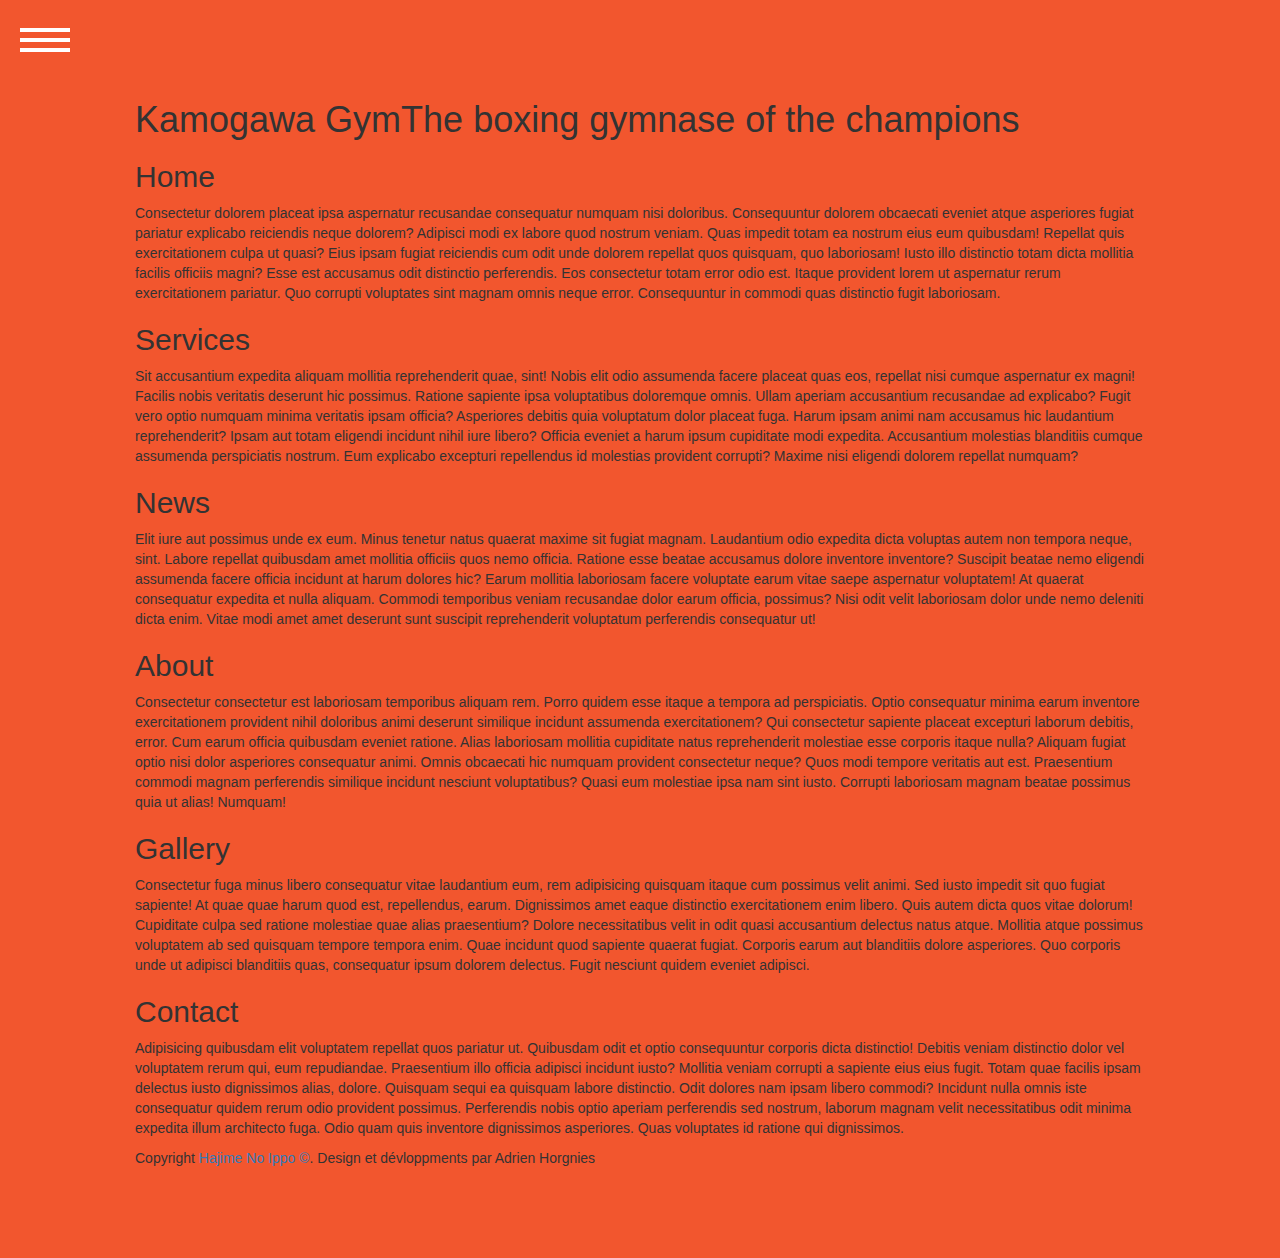
==== main.html @ 7509b8de "Added content to footer" ====
<!DOCTYPE html>
<html lang="en">
<head>
	<meta charset="utf-8">
	<meta http-equiv="X-UA-Compatible" content="IE=edge"> 
	<meta name="viewport" content="width=device-width, initial-scale=1.0"> 

	<meta name="description" content="The famous gymnase offers its services" />
	<meta name="keywords" content="boxing, kamogawa, kurakuen, ippo, makunouchi, takamura, genji, genji kamogawa, miyata" />
	<meta name="author" content="Adrien Horgnies" />

	<title>Kamogawa - boxing for the winners</title>

	<!-- ||| -->
	<!-- CSS -->
	<!-- ||| -->
	<!-- external -->
	<link rel="stylesheet" href="css/bootstrap.min.css">
	<!-- personal -->
	<link rel="stylesheet" href="css/main.css">
</head>
<body>
	<!-- |||| -->
	<!-- HTML -->
	<!-- |||| -->
	<main class="container">
	<header id="HEADER">
		<h1>Kamogawa Gym<span>The boxing gymnase of the champions</span></h1>

	</header>
<!-- 	nav.bt-menu#bt-menu>a.bt-menu-trigger[#]>span{Menu}^ul>li*6>a[#]{SECTION}^^ul>li*4>a.ICON[#]{SOCIALMEDIA} -->
	<nav id="bt-menu" class="bt-menu">
		<a class="bt-menu-trigger" href="#"><span>Menu</span></a>
		<ul>
			<li><a href="#HOME">Home</a></li>
			<li><a href="#SERVICES">Services</a></li>
			<li><a href="#NEWS">News</a></li>
			<li><a href="#ABOUT">About</a></li>
			<li><a href="#GALLERY">Gallery</a></li>
			<li><a href="#CONTACT">Contact</a></li>
		</ul>
		<ul>
			<li><a href="https://plus.google.com/communities/108153078724792305017/stream/681f3587-e0c1-49e4-8a30-ec914dbea5d3" class="bt-icon icon-gplus">Google+</a></li>
			<li><a href="https://www.facebook.com/hajime.noippo.395?fref=ts" class="bt-icon icon-facebook">Facebook</a></li>
			<li><a href="https://twitter.com/ippothechampion" class="bt-icon icon-twitter">Twitter</a></li>
 			<li><a class="bt-icon icon-mail" href="mailto:?subject=Look at this website&body=Hi,%0D%0A%0D%0A%09I found this awesome website and I thought you might like it too : www.kamogawa.com">Mail</a></li>
		</ul>
	</nav>

	<section id="HOME">
		<h2>Home</h2>
		<p>
			Consectetur dolorem placeat ipsa aspernatur recusandae consequatur numquam nisi doloribus. Consequuntur dolorem obcaecati eveniet atque asperiores fugiat pariatur explicabo reiciendis neque dolorem? Adipisci modi ex labore quod nostrum veniam. Quas impedit totam ea nostrum eius eum quibusdam! Repellat quis exercitationem culpa ut quasi? Eius ipsam fugiat reiciendis cum odit unde dolorem repellat quos quisquam, quo laboriosam! Iusto illo distinctio totam dicta mollitia facilis officiis magni? Esse est accusamus odit distinctio perferendis. Eos consectetur totam error odio est. Itaque provident lorem ut aspernatur rerum exercitationem pariatur. Quo corrupti voluptates sint magnam omnis neque error. Consequuntur in commodi quas distinctio fugit laboriosam.
		</p>
	</section>
	<!-- HOME - END -->

	<section id="SERVICES">
		<h2>Services</h2>
		<p>
			Sit accusantium expedita aliquam mollitia reprehenderit quae, sint! Nobis elit odio assumenda facere placeat quas eos, repellat nisi cumque aspernatur ex magni! Facilis nobis veritatis deserunt hic possimus. Ratione sapiente ipsa voluptatibus doloremque omnis. Ullam aperiam accusantium recusandae ad explicabo? Fugit vero optio numquam minima veritatis ipsam officia? Asperiores debitis quia voluptatum dolor placeat fuga. Harum ipsam animi nam accusamus hic laudantium reprehenderit? Ipsam aut totam eligendi incidunt nihil iure libero? Officia eveniet a harum ipsum cupiditate modi expedita. Accusantium molestias blanditiis cumque assumenda perspiciatis nostrum. Eum explicabo excepturi repellendus id molestias provident corrupti? Maxime nisi eligendi dolorem repellat numquam?
		</p>
	</section>
	<!-- SERVICES - END -->

	<section id="NEWS">
		<h2>News</h2>
		<p>
			Elit iure aut possimus unde ex eum. Minus tenetur natus quaerat maxime sit fugiat magnam. Laudantium odio expedita dicta voluptas autem non tempora neque, sint. Labore repellat quibusdam amet mollitia officiis quos nemo officia. Ratione esse beatae accusamus dolore inventore inventore? Suscipit beatae nemo eligendi assumenda facere officia incidunt at harum dolores hic? Earum mollitia laboriosam facere voluptate earum vitae saepe aspernatur voluptatem! At quaerat consequatur expedita et nulla aliquam. Commodi temporibus veniam recusandae dolor earum officia, possimus? Nisi odit velit laboriosam dolor unde nemo deleniti dicta enim. Vitae modi amet amet deserunt sunt suscipit reprehenderit voluptatum perferendis consequatur ut!
		</p>
	</section>
	<!-- NEWS - END -->

	<section id="ABOUT">
		<h2>About</h2>
		<p>
			Consectetur consectetur est laboriosam temporibus aliquam rem. Porro quidem esse itaque a tempora ad perspiciatis. Optio consequatur minima earum inventore exercitationem provident nihil doloribus animi deserunt similique incidunt assumenda exercitationem? Qui consectetur sapiente placeat excepturi laborum debitis, error. Cum earum officia quibusdam eveniet ratione. Alias laboriosam mollitia cupiditate natus reprehenderit molestiae esse corporis itaque nulla? Aliquam fugiat optio nisi dolor asperiores consequatur animi. Omnis obcaecati hic numquam provident consectetur neque? Quos modi tempore veritatis aut est. Praesentium commodi magnam perferendis similique incidunt nesciunt voluptatibus? Quasi eum molestiae ipsa nam sint iusto. Corrupti laboriosam magnam beatae possimus quia ut alias! Numquam!
		</p>
	</section>
	<!-- ABOUT - END -->

	<section id="GALLERY">
		<h2>Gallery</h2>
		<p>
			Consectetur fuga minus libero consequatur vitae laudantium eum, rem adipisicing quisquam itaque cum possimus velit animi. Sed iusto impedit sit quo fugiat sapiente! At quae quae harum quod est, repellendus, earum. Dignissimos amet eaque distinctio exercitationem enim libero. Quis autem dicta quos vitae dolorum! Cupiditate culpa sed ratione molestiae quae alias praesentium? Dolore necessitatibus velit in odit quasi accusantium delectus natus atque. Mollitia atque possimus voluptatem ab sed quisquam tempore tempora enim. Quae incidunt quod sapiente quaerat fugiat. Corporis earum aut blanditiis dolore asperiores. Quo corporis unde ut adipisci blanditiis quas, consequatur ipsum dolorem delectus. Fugit nesciunt quidem eveniet adipisci.
		</p>
	</section>
	<!-- GALLERY - END -->

	<section id="CONTACT">
		<h2>Contact</h2>
		<p>
			Adipisicing quibusdam elit voluptatem repellat quos pariatur ut. Quibusdam odit et optio consequuntur corporis dicta distinctio! Debitis veniam distinctio dolor vel voluptatem rerum qui, eum repudiandae. Praesentium illo officia adipisci incidunt iusto? Mollitia veniam corrupti a sapiente eius eius fugit. Totam quae facilis ipsam delectus iusto dignissimos alias, dolore. Quisquam sequi ea quisquam labore distinctio. Odit dolores nam ipsam libero commodi? Incidunt nulla omnis iste consequatur quidem rerum odio provident possimus. Perferendis nobis optio aperiam perferendis sed nostrum, laborum magnam velit necessitatibus odit minima expedita illum architecto fuga. Odio quam quis inventore dignissimos asperiores. Quas voluptates id ratione qui dignissimos.
		</p>
	</section>
	<!-- CONTACT - END -->

	<footer id="FOOTER">
		<p>Copyright <a href="https://en.wikipedia.org/wiki/Hajime_no_Ippo">Hajime No Ippo &copy;</a>. Design et dévloppments par Adrien Horgnies</p>
	</footer>
	</main>
	
	<!-- || -->
	<!-- JS -->
	<!-- || -->
	<!-- external -->
	<script src="js/classie.js"></script>
	<!-- personal -->
	<script src="js/menu.js"></script>
</body>
</html>
---- css/main.css ----
/*
 * styling of the one page
 *
 */
@import url(http://fonts.googleapis.com/css?family=Lato:300,400,700);
@import url(http://fonts.googleapis.com/css?family=Lato:300,400,700);
/* line 3, ../scss/_general.scss */
*,
*:after,
*::before {
  -webkit-box-sizing: border-box;
  -moz-box-sizing: border-box;
  box-sizing: border-box;
}

/* line 11, ../scss/_general.scss */
body {
  background: #F2562E;
  color: #333;
}

/* line 15, ../scss/_general.scss */
.container {
  padding: 80px;
}

/* line 19, ../scss/_general.scss */
a,
a:focus {
  outline: none;
}

/**
  * This menu is hugely inspired from Mary Lou work, especially model 2 and 5
  * Source : http://tympanus.net/codrops/2013/09/30/animated-border-menus/
  */
/**
  * The trick is that we use the border of the nav element as the menu while its content serve as a curtain over the full page
  */
/* line 14, ../scss/_menu.scss */
.bt-menu {
  position: fixed;
  top: 0;
  left: 0;
  width: 100%;
  height: 0;
  border-width: 0px;
  border-style: solid;
  border-color: #333;
  background-color: transparent;
  -webkit-backface-visibility: hidden;
  backface-visibility: hidden;
  -webkit-transition: border-width 0.3s, background-color 0.3s, height 0s 0.3s;
  transition: border-width 0.3s, background-color 0.3s, height 0s 0.3s;
}

/* line 31, ../scss/_menu.scss */
.bt-menu.bt-menu-open {
  height: 100%;
  border-width: 25px 25px 50px 150px;
  background-color: rgba(0, 0, 0, 0.3);
  -webkit-transition: border-width 0.3s, background-color 0.3s;
  transition: border-width 0.3s, background-color 0.3s;
}

/**
  * Curtain
  */
/* The following is applied by menusection.js on a div it created itself
It sole purpose is to isolate nav content
The listener closes the menu */
/* line 45, ../scss/_menu.scss */
.bt-overlay {
  position: absolute;
  width: 100%;
  cursor: pointer;
}

/* line 51, ../scss/_menu.scss */
.bt-menu-open .bt-overlay {
  height: 100%;
}

/**
  * Hamburger
  */
/* line 59, ../scss/_menu.scss */
.bt-menu-trigger {
  position: fixed;
  top: 15px;
  left: 20px;
  display: block;
  width: 50px;
  height: 50px;
  cursor: pointer;
}

/* line 69, ../scss/_menu.scss */
.bt-menu-trigger span {
  position: absolute;
  width: 100%;
  height: 4px;
  top: 50%;
  left: 0;
  margin-top: -2px;
  display: block;
  background-color: #fff;
  font-size: 0px;
  -webkit-touch-callout: none;
  -webkit-user-select: none;
  -khtml-user-select: none;
  -moz-user-select: none;
  -ms-user-select: none;
  user-select: none;
  -webkit-transition: background-color 0.3s;
  transition: background-color 0.3s;
}

/* line 90, ../scss/_menu.scss */
.bt-menu-trigger span:before,
.bt-menu-trigger span:after {
  position: absolute;
  left: 0;
  width: 100%;
  height: 100%;
  background: #fff;
  content: '';
  -webkit-transition: -webkit-transform 0.3s;
  transition: transform 0.3s;
}

/* line 102, ../scss/_menu.scss */
.bt-menu-trigger span:before {
  -webkit-transform: translateY(-250%);
  transform: translateY(-250%);
}

/* line 106, ../scss/_menu.scss */
.bt-menu-trigger span:after {
  -webkit-transform: translateY(250%);
  transform: translateY(250%);
}

/**
  * Cross
  */
/* line 115, ../scss/_menu.scss */
.bt-menu-open .bt-menu-trigger span {
  background-color: transparent;
}

/* line 119, ../scss/_menu.scss */
.bt-menu-open .bt-menu-trigger span:before {
  -webkit-transform: translateY(0) rotate(45deg);
  transform: translateY(0) rotate(45deg);
}

/* line 123, ../scss/_menu.scss */
.bt-menu-open .bt-menu-trigger span:after {
  -webkit-transform: translateY(0) rotate(-45deg);
  transform: translateY(0) rotate(-45deg);
}

/**
  * Menu items position
  */
/* line 131, ../scss/_menu.scss */
.bt-menu ul {
  position: fixed;
  margin: 0;
  padding: 0;
  list-style: none;
}

/* line 138, ../scss/_menu.scss */
.bt-menu ul:first-of-type {
  top: 75px;
  left: 0;
}

/* line 143, ../scss/_menu.scss */
.bt-menu ul:nth-of-type(2) {
  right: 20px;
  bottom: 0;
}

/* line 148, ../scss/_menu.scss */
.bt-menu ul:nth-of-type(2) li {
  float: left;
  font-size: 0px;
}

/**
  * Menu items animation
  */
/* line 156, ../scss/_menu.scss */
.bt-menu ul li,
.bt-menu ul li a {
  display: block;
}

/* line 161, ../scss/_menu.scss */
.bt-menu ul li {
  visibility: hidden;
  opacity: 0;
  -webkit-transition: -webkit-transform 0.3s, opacity 0.2s, visibility 0s 0.3s;
  transition: transform 0.3s, opacity 0.2s, visibility 0s 0.3s;
}

/* line 168, ../scss/_menu.scss */
.bt-menu.bt-menu-open ul:first-of-type li,
.bt-menu.bt-menu-open ul:nth-of-type(2) li {
  visibility: visible;
  opacity: 1;
  -webkit-transition: -webkit-transform 0.3s, opacity 0.3s 0.1s;
  transition: transform 0.3s, opacity 0.3s;
}

/* First menu animation */
/* line 177, ../scss/_menu.scss */
.bt-menu ul:first-of-type li {
  width: 150px;
  height: 50px;
  line-height: 50px;
  -webkit-transform: translate3d(-100%, 50%, 0);
  transform: translate3d(-100%, 50%, 0);
}

/* line 185, ../scss/_menu.scss */
.bt-menu.bt-menu-open ul:first-of-type li {
  -webkit-transform: translate3d(0, 0, 0);
  transform: translate3d(0, 0, 0);
}

/* Second menu animation */
/* line 192, ../scss/_menu.scss */
.bt-menu ul:nth-of-type(2) li {
  width: 60px;
  height: 50px;
  line-height: 50px;
  -webkit-transform: scale(0);
  transform: scale(0);
}

/* line 201, ../scss/_menu.scss */
.bt-menu.bt-menu-open ul:nth-of-type(2) li:nth-child(1) {
  -webkit-transition-delay: 0.1s;
  transition-delay: 0.1s;
}

/* line 201, ../scss/_menu.scss */
.bt-menu.bt-menu-open ul:nth-of-type(2) li:nth-child(2) {
  -webkit-transition-delay: 0.2s;
  transition-delay: 0.2s;
}

/* line 201, ../scss/_menu.scss */
.bt-menu.bt-menu-open ul:nth-of-type(2) li:nth-child(3) {
  -webkit-transition-delay: 0.3s;
  transition-delay: 0.3s;
}

/* line 201, ../scss/_menu.scss */
.bt-menu.bt-menu-open ul:nth-of-type(2) li:nth-child(4) {
  -webkit-transition-delay: 0.4s;
  transition-delay: 0.4s;
}

/* line 207, ../scss/_menu.scss */
.bt-menu.bt-menu-open ul:nth-of-type(2) li {
  -webkit-transform: scale(1);
  transform: scale(1);
}

/* Second menu animation end*/
/**
  * Styling the menu
  */
/* line 216, ../scss/_menu.scss */
.bt-menu ul li a {
  display: block;
  outline: none;
  text-decoration: none;
}

/* line 222, ../scss/_menu.scss */
.bt-menu ul:first-of-type li a {
  padding: 0 20px;
  box-shadow: inset 0 1px rgba(0, 0, 0, 0.2);
  color: #fff;
  text-transform: uppercase;
  letter-spacing: 1px;
  font-size: 1em;
  -webkit-transition: color 0.2s;
  transition: color 0.2s;
}

/* line 234, ../scss/_menu.scss */
.bt-menu ul:first-of-type li:last-child a {
  box-shadow: inset 0 1px rgba(0, 0, 0, 0.2), inset 0 -1px rgba(0, 0, 0, 0.2);
}

/* line 238, ../scss/_menu.scss */
.bt-menu ul:nth-of-type(2) li a {
  color: transparent;
  text-align: center;
  font-size: 0px;
}

/* line 244, ../scss/_menu.scss */
.bt-menu ul li a:before {
  color: #fff;
  font-size: 24px;
  -webkit-transition: color 0.2s;
  transition: color 0.2s;
}

/* line 251, ../scss/_menu.scss */
.bt-menu ul:first-of-type li a:hover,
.bt-menu ul:first-of-type li a:focus,
.bt-menu ul li a:hover:before,
.bt-menu ul li a:focus:before {
  color: #999;
}

@font-face {
  font-family: 'FontAwesome';
  font-weight: normal;
  font-style: normal;
  src: url("../fonts/FontAwesome/FontAwesome.eot");
  src: url("../fonts/FontAwesome/FontAwesome.eot?#iefix") format("embedded-opentype"), url("../fonts/FontAwesome/FontAwesome.woff") format("woff"), url("../fonts/FontAwesome/FontAwesome.ttf") format("truetype"), url("../fonts/FontAwesome/FontAwesome.svg#FontAwesome") format("svg");
}
/* line 13, ../scss/_icons.scss */
.bt-icon:before,
.bt-icon-alt:before {
  font-family: "FontAwesome";
  font-style: normal;
  font-weight: normal;
  font-variant: normal;
  text-transform: none !important;
  speak: none;
  display: inline-block;
  text-decoration: none;
  width: 1em;
  line-height: inherit;
  -webkit-font-smoothing: antialiased;
}

/* line 28, ../scss/_icons.scss */
.icon-twitter:before {
  content: "\f099";
}

/* line 32, ../scss/_icons.scss */
.icon-gplus:before {
  content: "\f0d5";
}

/* line 36, ../scss/_icons.scss */
.icon-mail:before {
  content: "\f003";
}

/* line 40, ../scss/_icons.scss */
.icon-facebook:before {
  content: "\f09a";
}
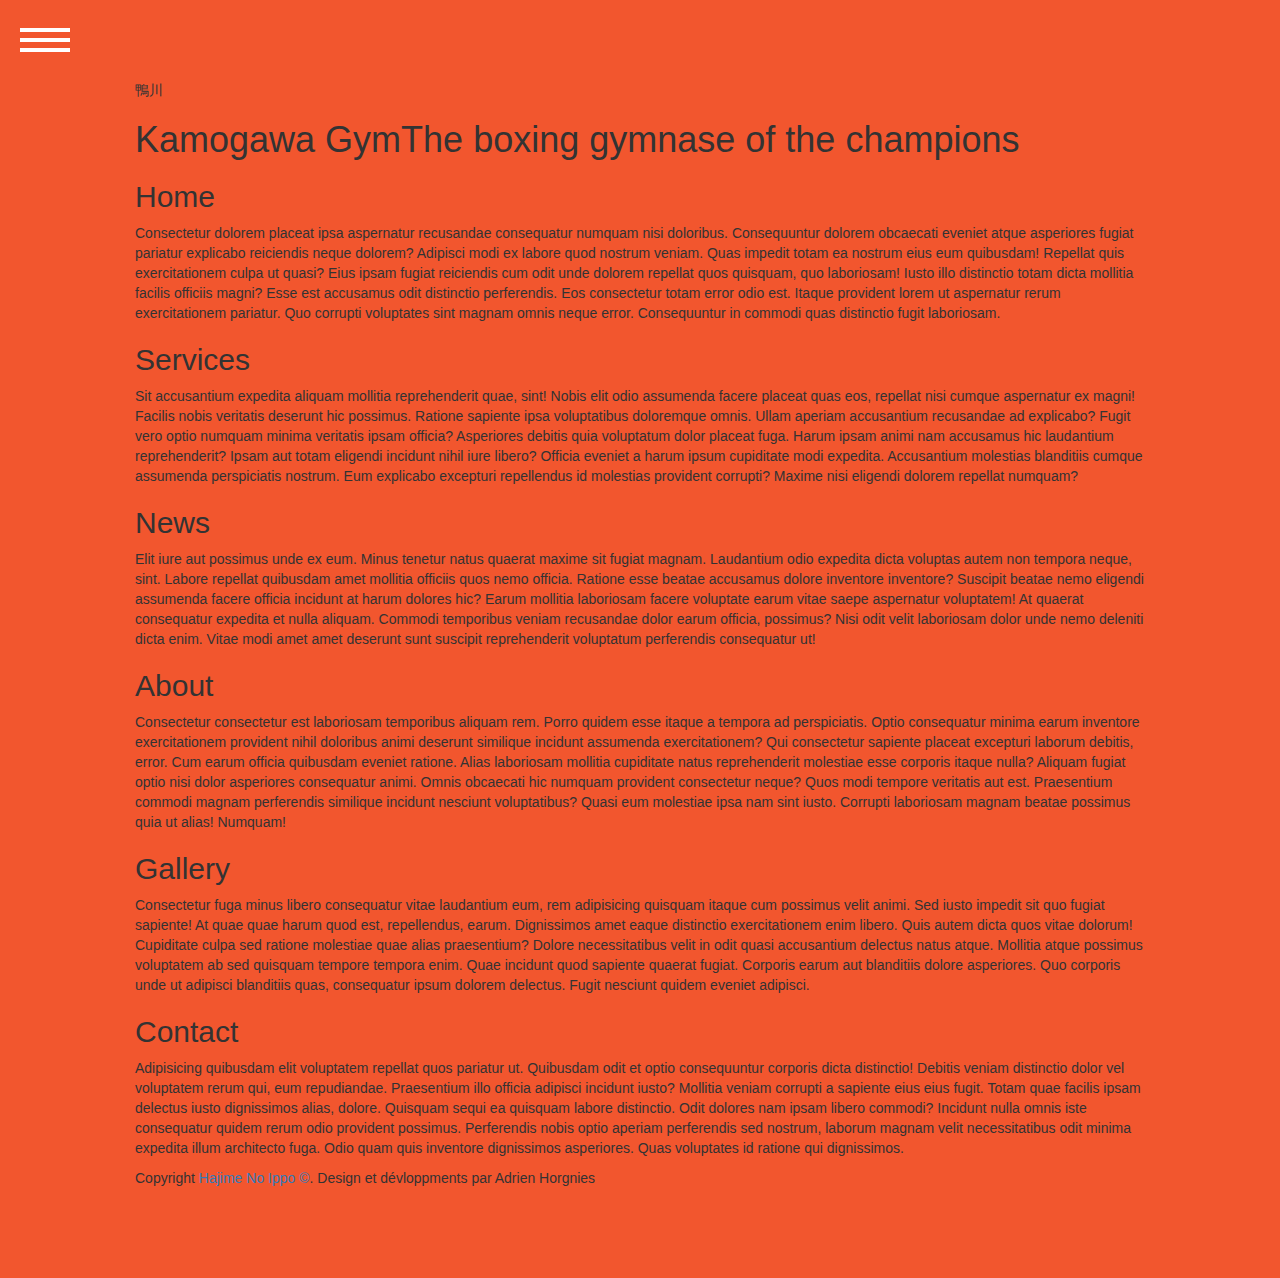
==== commit 19540e31: "Corrected space URL encoding, Added brand icon" ====
--- a/main.html
+++ b/main.html
@@ -25,8 +25,8 @@
 	<!-- |||| -->
 	<main class="container">
 	<header id="HEADER">
+		<span>鴨川</span>
 		<h1>Kamogawa Gym<span>The boxing gymnase of the champions</span></h1>
-
 	</header>
 <!-- 	nav.bt-menu#bt-menu>a.bt-menu-trigger[#]>span{Menu}^ul>li*6>a[#]{SECTION}^^ul>li*4>a.ICON[#]{SOCIALMEDIA} -->
 	<nav id="bt-menu" class="bt-menu">
@@ -43,7 +43,7 @@
 			<li><a href="https://plus.google.com/communities/108153078724792305017/stream/681f3587-e0c1-49e4-8a30-ec914dbea5d3" class="bt-icon icon-gplus">Google+</a></li>
 			<li><a href="https://www.facebook.com/hajime.noippo.395?fref=ts" class="bt-icon icon-facebook">Facebook</a></li>
 			<li><a href="https://twitter.com/ippothechampion" class="bt-icon icon-twitter">Twitter</a></li>
- 			<li><a class="bt-icon icon-mail" href="mailto:?subject=Look at this website&body=Hi,%0D%0A%0D%0A%09I found this awesome website and I thought you might like it too : www.kamogawa.com">Mail</a></li>
+ 			<li><a class="bt-icon icon-mail" href="mailto:?subject=Look%20at%20this%20website&body=Hi,%0D%0A%0D%0A%09I%20found%20this%20awesome%20website%20and%20I%20thought%20you%20might%20like%20it%20too%20:%20www.kamogawa.com">Mail</a></li>
 		</ul>
 	</nav>
 
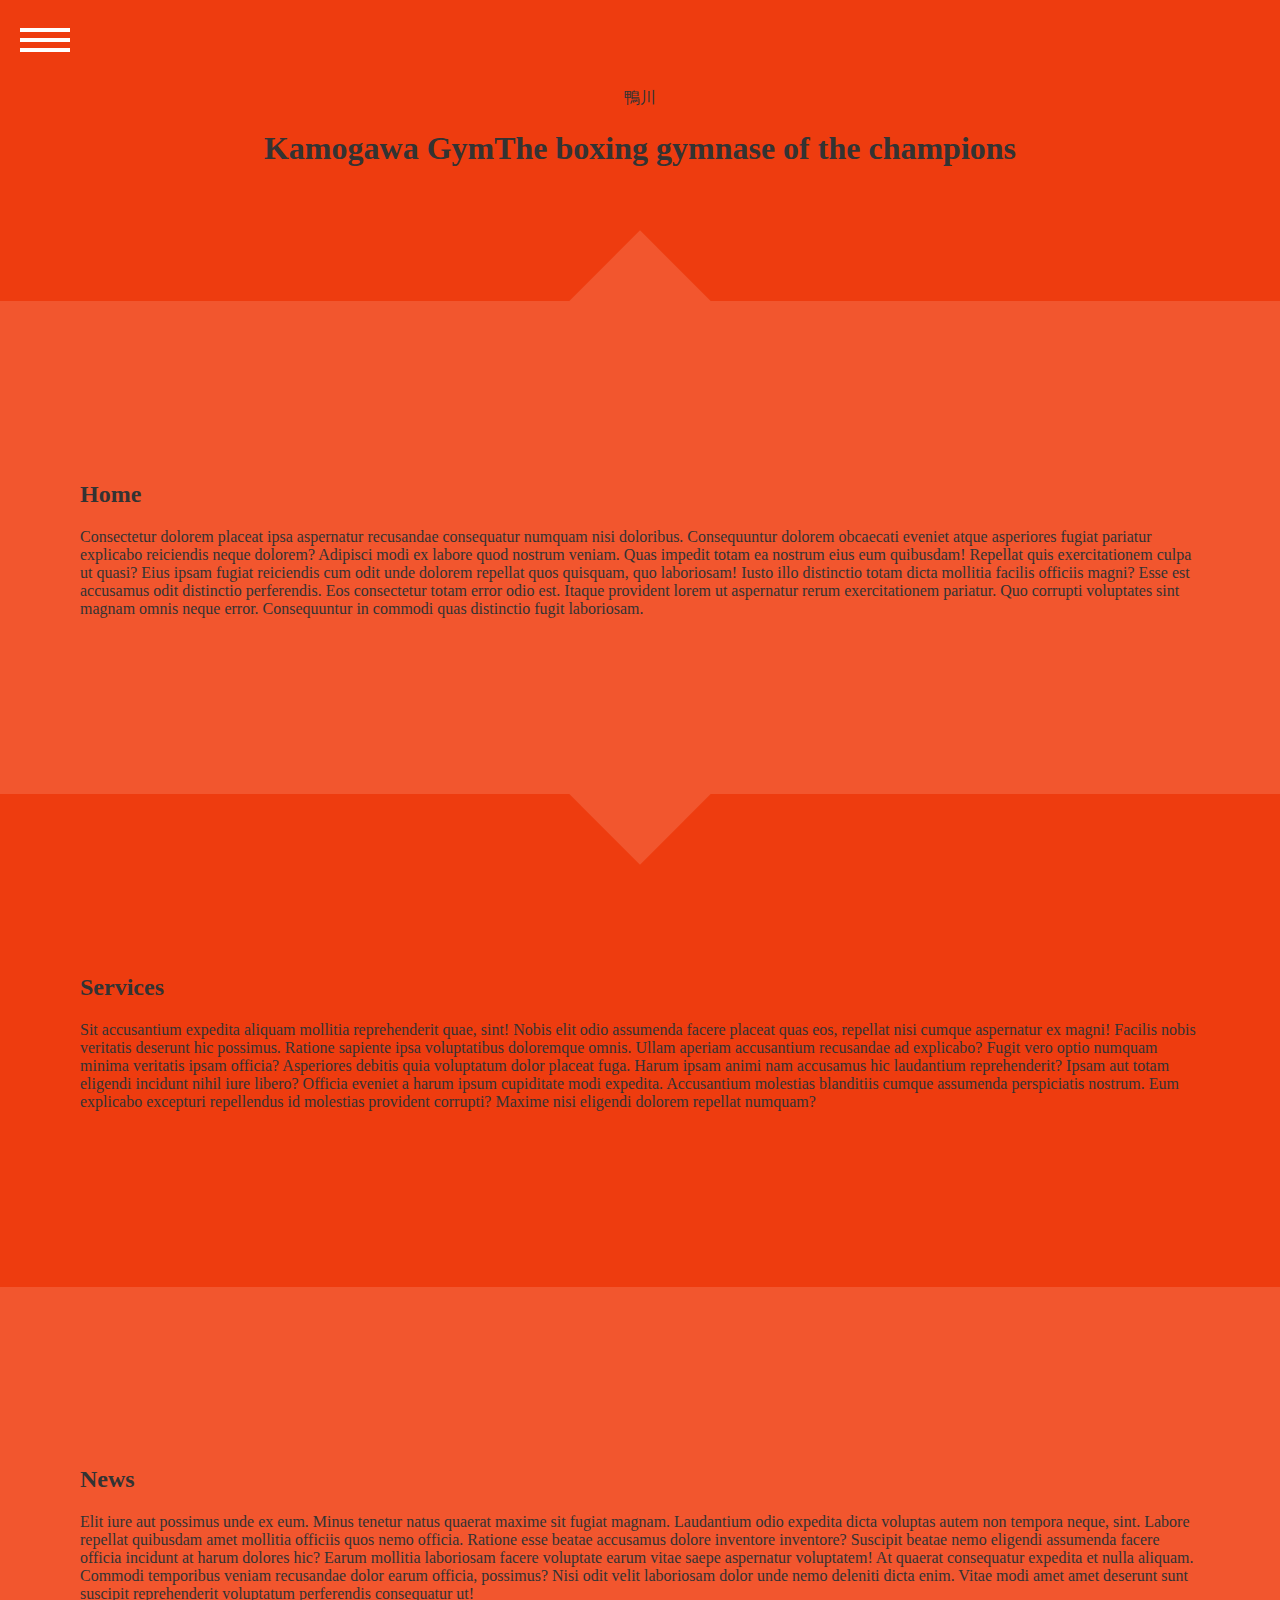
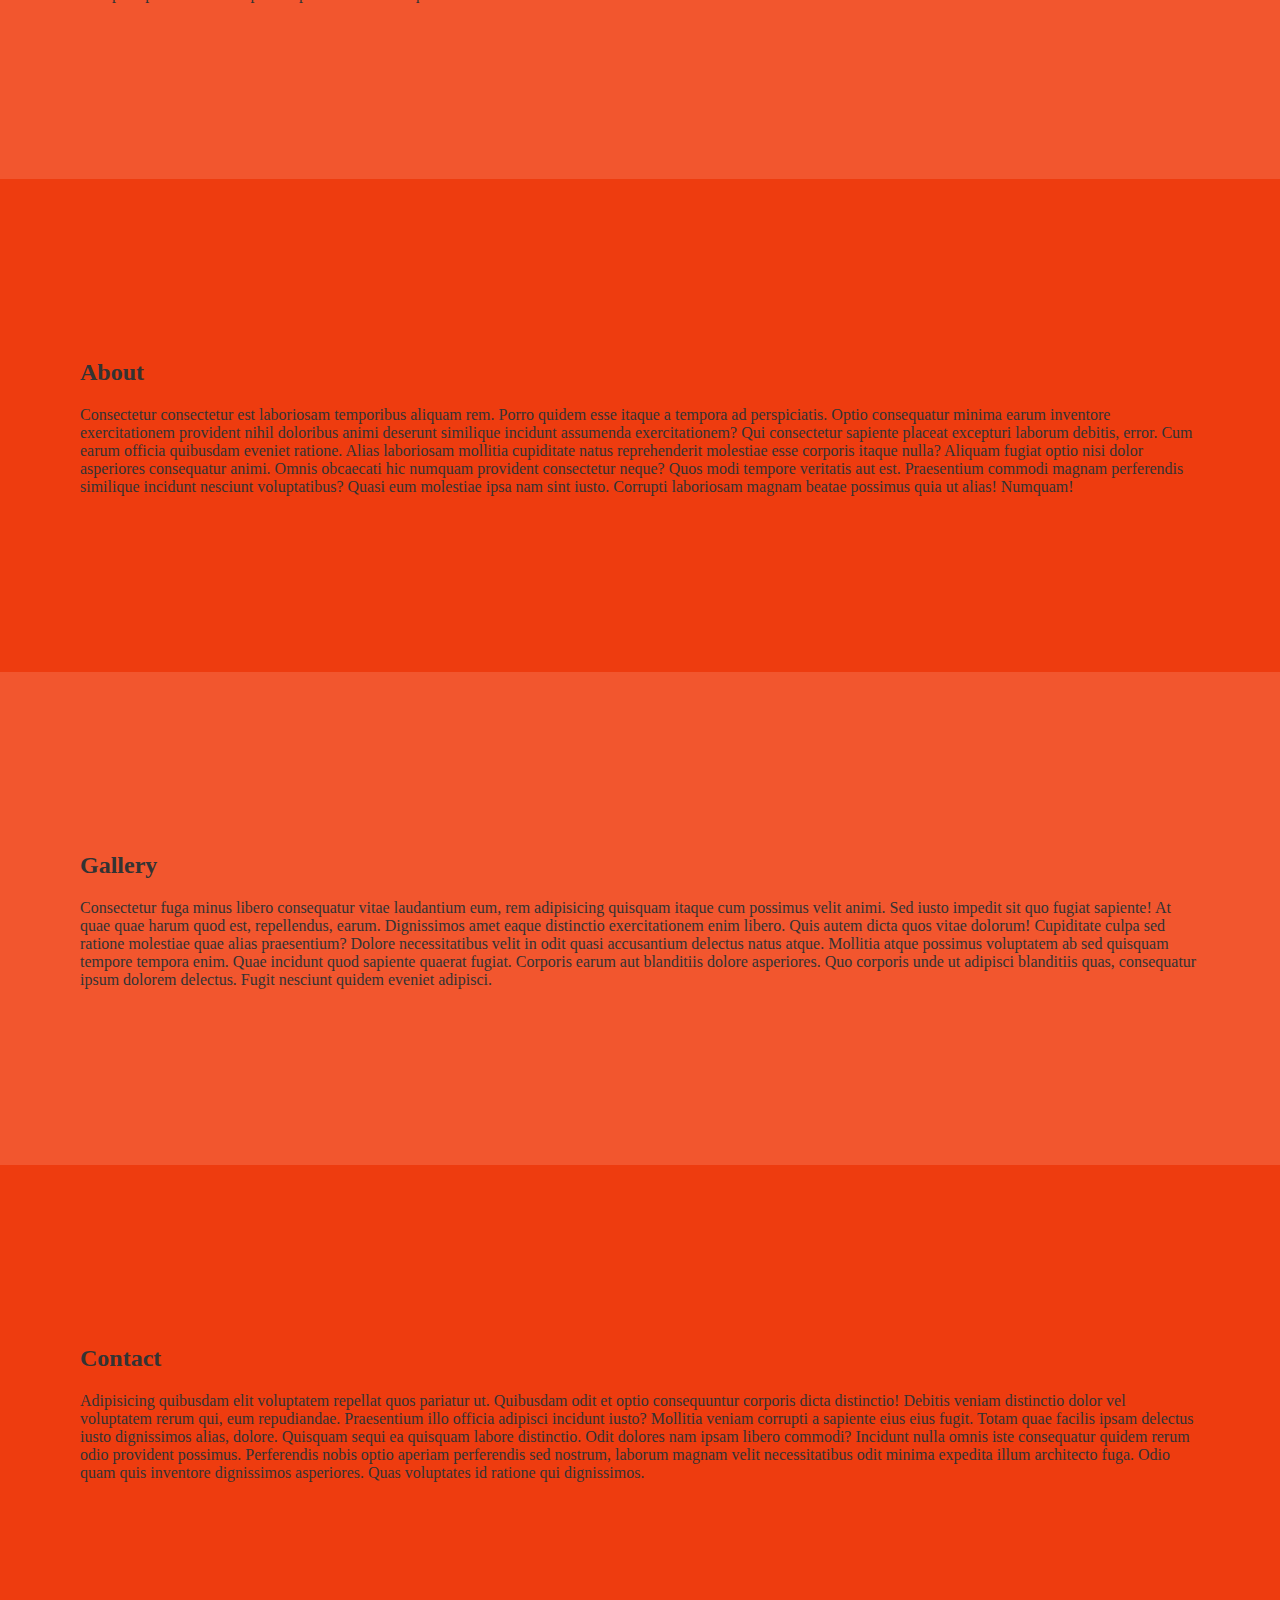
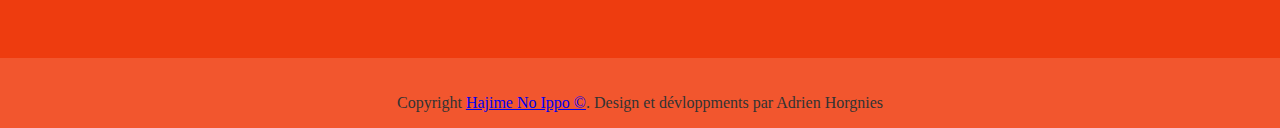
==== commit 3aaa4c97: "section separators one separator" ====
--- a/main.html
+++ b/main.html
@@ -15,7 +15,6 @@
 	<!-- CSS -->
 	<!-- ||| -->
 	<!-- external -->
-	<link rel="stylesheet" href="css/bootstrap.min.css">
 	<!-- personal -->
 	<link rel="stylesheet" href="css/main.css">
 </head>
@@ -24,11 +23,6 @@
 	<!-- HTML -->
 	<!-- |||| -->
 	<main class="container">
-	<header id="HEADER">
-		<span>鴨川</span>
-		<h1>Kamogawa Gym<span>The boxing gymnase of the champions</span></h1>
-	</header>
-<!-- 	nav.bt-menu#bt-menu>a.bt-menu-trigger[#]>span{Menu}^ul>li*6>a[#]{SECTION}^^ul>li*4>a.ICON[#]{SOCIALMEDIA} -->
 	<nav id="bt-menu" class="bt-menu">
 		<a class="bt-menu-trigger" href="#"><span>Menu</span></a>
 		<ul>
@@ -47,7 +41,12 @@
 		</ul>
 	</nav>
 
-	<section id="HOME">
+	<header id="HEADER" class="color-separator">
+		<span>鴨川</span>
+		<h1>Kamogawa Gym<span>The boxing gymnase of the champions</span></h1>
+	</header>
+
+	<section id="HOME" class="color-separator triangles-separator">
 		<h2>Home</h2>
 		<p>
 			Consectetur dolorem placeat ipsa aspernatur recusandae consequatur numquam nisi doloribus. Consequuntur dolorem obcaecati eveniet atque asperiores fugiat pariatur explicabo reiciendis neque dolorem? Adipisci modi ex labore quod nostrum veniam. Quas impedit totam ea nostrum eius eum quibusdam! Repellat quis exercitationem culpa ut quasi? Eius ipsam fugiat reiciendis cum odit unde dolorem repellat quos quisquam, quo laboriosam! Iusto illo distinctio totam dicta mollitia facilis officiis magni? Esse est accusamus odit distinctio perferendis. Eos consectetur totam error odio est. Itaque provident lorem ut aspernatur rerum exercitationem pariatur. Quo corrupti voluptates sint magnam omnis neque error. Consequuntur in commodi quas distinctio fugit laboriosam.
@@ -55,7 +54,7 @@
 	</section>
 	<!-- HOME - END -->
 
-	<section id="SERVICES">
+	<section id="SERVICES" class="color-separator">
 		<h2>Services</h2>
 		<p>
 			Sit accusantium expedita aliquam mollitia reprehenderit quae, sint! Nobis elit odio assumenda facere placeat quas eos, repellat nisi cumque aspernatur ex magni! Facilis nobis veritatis deserunt hic possimus. Ratione sapiente ipsa voluptatibus doloremque omnis. Ullam aperiam accusantium recusandae ad explicabo? Fugit vero optio numquam minima veritatis ipsam officia? Asperiores debitis quia voluptatum dolor placeat fuga. Harum ipsam animi nam accusamus hic laudantium reprehenderit? Ipsam aut totam eligendi incidunt nihil iure libero? Officia eveniet a harum ipsum cupiditate modi expedita. Accusantium molestias blanditiis cumque assumenda perspiciatis nostrum. Eum explicabo excepturi repellendus id molestias provident corrupti? Maxime nisi eligendi dolorem repellat numquam?
@@ -63,7 +62,7 @@
 	</section>
 	<!-- SERVICES - END -->
 
-	<section id="NEWS">
+	<section id="NEWS" class="color-separator">
 		<h2>News</h2>
 		<p>
 			Elit iure aut possimus unde ex eum. Minus tenetur natus quaerat maxime sit fugiat magnam. Laudantium odio expedita dicta voluptas autem non tempora neque, sint. Labore repellat quibusdam amet mollitia officiis quos nemo officia. Ratione esse beatae accusamus dolore inventore inventore? Suscipit beatae nemo eligendi assumenda facere officia incidunt at harum dolores hic? Earum mollitia laboriosam facere voluptate earum vitae saepe aspernatur voluptatem! At quaerat consequatur expedita et nulla aliquam. Commodi temporibus veniam recusandae dolor earum officia, possimus? Nisi odit velit laboriosam dolor unde nemo deleniti dicta enim. Vitae modi amet amet deserunt sunt suscipit reprehenderit voluptatum perferendis consequatur ut!
@@ -71,7 +70,7 @@
 	</section>
 	<!-- NEWS - END -->
 
-	<section id="ABOUT">
+	<section id="ABOUT" class="color-separator">
 		<h2>About</h2>
 		<p>
 			Consectetur consectetur est laboriosam temporibus aliquam rem. Porro quidem esse itaque a tempora ad perspiciatis. Optio consequatur minima earum inventore exercitationem provident nihil doloribus animi deserunt similique incidunt assumenda exercitationem? Qui consectetur sapiente placeat excepturi laborum debitis, error. Cum earum officia quibusdam eveniet ratione. Alias laboriosam mollitia cupiditate natus reprehenderit molestiae esse corporis itaque nulla? Aliquam fugiat optio nisi dolor asperiores consequatur animi. Omnis obcaecati hic numquam provident consectetur neque? Quos modi tempore veritatis aut est. Praesentium commodi magnam perferendis similique incidunt nesciunt voluptatibus? Quasi eum molestiae ipsa nam sint iusto. Corrupti laboriosam magnam beatae possimus quia ut alias! Numquam!
@@ -79,7 +78,7 @@
 	</section>
 	<!-- ABOUT - END -->
 
-	<section id="GALLERY">
+	<section id="GALLERY" class="color-separator">
 		<h2>Gallery</h2>
 		<p>
 			Consectetur fuga minus libero consequatur vitae laudantium eum, rem adipisicing quisquam itaque cum possimus velit animi. Sed iusto impedit sit quo fugiat sapiente! At quae quae harum quod est, repellendus, earum. Dignissimos amet eaque distinctio exercitationem enim libero. Quis autem dicta quos vitae dolorum! Cupiditate culpa sed ratione molestiae quae alias praesentium? Dolore necessitatibus velit in odit quasi accusantium delectus natus atque. Mollitia atque possimus voluptatem ab sed quisquam tempore tempora enim. Quae incidunt quod sapiente quaerat fugiat. Corporis earum aut blanditiis dolore asperiores. Quo corporis unde ut adipisci blanditiis quas, consequatur ipsum dolorem delectus. Fugit nesciunt quidem eveniet adipisci.
@@ -87,7 +86,7 @@
 	</section>
 	<!-- GALLERY - END -->
 
-	<section id="CONTACT">
+	<section id="CONTACT" class="color-separator">
 		<h2>Contact</h2>
 		<p>
 			Adipisicing quibusdam elit voluptatem repellat quos pariatur ut. Quibusdam odit et optio consequuntur corporis dicta distinctio! Debitis veniam distinctio dolor vel voluptatem rerum qui, eum repudiandae. Praesentium illo officia adipisci incidunt iusto? Mollitia veniam corrupti a sapiente eius eius fugit. Totam quae facilis ipsam delectus iusto dignissimos alias, dolore. Quisquam sequi ea quisquam labore distinctio. Odit dolores nam ipsam libero commodi? Incidunt nulla omnis iste consequatur quidem rerum odio provident possimus. Perferendis nobis optio aperiam perferendis sed nostrum, laborum magnam velit necessitatibus odit minima expedita illum architecto fuga. Odio quam quis inventore dignissimos asperiores. Quas voluptates id ratione qui dignissimos.
@@ -95,7 +94,7 @@
 	</section>
 	<!-- CONTACT - END -->
 
-	<footer id="FOOTER">
+	<footer id="FOOTER" class="color-separator">
 		<p>Copyright <a href="https://en.wikipedia.org/wiki/Hajime_no_Ippo">Hajime No Ippo &copy;</a>. Design et dévloppments par Adrien Horgnies</p>
 	</footer>
 	</main>
--- a/css/main.css
+++ b/css/main.css
@@ -4,6 +4,49 @@
  */
 @import url(http://fonts.googleapis.com/css?family=Lato:300,400,700);
 @import url(http://fonts.googleapis.com/css?family=Lato:300,400,700);
+@font-face {
+  font-family: 'FontAwesome';
+  font-weight: normal;
+  font-style: normal;
+  src: url("../fonts/FontAwesome/FontAwesome.eot");
+  src: url("../fonts/FontAwesome/FontAwesome.eot?#iefix") format("embedded-opentype"), url("../fonts/FontAwesome/FontAwesome.woff") format("woff"), url("../fonts/FontAwesome/FontAwesome.ttf") format("truetype"), url("../fonts/FontAwesome/FontAwesome.svg#FontAwesome") format("svg");
+}
+/* line 13, ../scss/_icons.scss */
+.bt-icon:before,
+.bt-icon-alt:before {
+  font-family: "FontAwesome";
+  font-style: normal;
+  font-weight: normal;
+  font-variant: normal;
+  text-transform: none !important;
+  speak: none;
+  display: inline-block;
+  text-decoration: none;
+  width: 1em;
+  line-height: inherit;
+  -webkit-font-smoothing: antialiased;
+}
+
+/* line 28, ../scss/_icons.scss */
+.icon-twitter:before {
+  content: "\f099";
+}
+
+/* line 32, ../scss/_icons.scss */
+.icon-gplus:before {
+  content: "\f0d5";
+}
+
+/* line 36, ../scss/_icons.scss */
+.icon-mail:before {
+  content: "\f003";
+}
+
+/* line 40, ../scss/_icons.scss */
+.icon-facebook:before {
+  content: "\f09a";
+}
+
 /* line 3, ../scss/_general.scss */
 *,
 *:after,
@@ -323,45 +366,92 @@
   color: #999;
 }
 
-@font-face {
-  font-family: 'FontAwesome';
-  font-weight: normal;
-  font-style: normal;
-  src: url("../fonts/FontAwesome/FontAwesome.eot");
-  src: url("../fonts/FontAwesome/FontAwesome.eot?#iefix") format("embedded-opentype"), url("../fonts/FontAwesome/FontAwesome.woff") format("woff"), url("../fonts/FontAwesome/FontAwesome.ttf") format("truetype"), url("../fonts/FontAwesome/FontAwesome.svg#FontAwesome") format("svg");
-}
-/* line 13, ../scss/_icons.scss */
-.bt-icon:before,
-.bt-icon-alt:before {
-  font-family: "FontAwesome";
-  font-style: normal;
-  font-weight: normal;
-  font-variant: normal;
-  text-transform: none !important;
-  speak: none;
-  display: inline-block;
-  text-decoration: none;
-  width: 1em;
-  line-height: inherit;
-  -webkit-font-smoothing: antialiased;
-}
-
-/* line 28, ../scss/_icons.scss */
-.icon-twitter:before {
-  content: "\f099";
-}
-
-/* line 32, ../scss/_icons.scss */
-.icon-gplus:before {
-  content: "\f0d5";
-}
-
-/* line 36, ../scss/_icons.scss */
-.icon-mail:before {
-  content: "\f003";
-}
-
-/* line 40, ../scss/_icons.scss */
-.icon-facebook:before {
-  content: "\f09a";
-}
+/**
+  * This class is a mere adaptation of Mary Lou's work
+  * Source : http://tympanus.net/codrops/2013/10/03/a-collection-of-separator-styles/
+  * IMPORTANT : This file plays with z-index and position: relative, be sure to adapt
+  */
+/* We must adapt a few containers to have a clean playground */
+/* line 8, ../scss/_sections.scss */
+.container {
+  overflow: hidden;
+  width: 100%;
+  padding: 0px;
+  /* we don't want the pseudo-elements sticking out */
+}
+
+/* line 15, ../scss/_sections.scss */
+body {
+  margin: 0px;
+}
+
+/* line 18, ../scss/_sections.scss */
+nav {
+  z-index: 3;
+}
+
+/* line 21, ../scss/_sections.scss */
+header {
+  padding: 88px 32px 112px 32px;
+  text-align: center;
+}
+
+/* line 25, ../scss/_sections.scss */
+section {
+  padding: 160px 80px;
+  position: relative;
+}
+
+/* line 29, ../scss/_sections.scss */
+footer {
+  padding: 20px 80px 0px 80px;
+  text-align: center;
+}
+
+/* Section color alternance */
+/* line 35, ../scss/_sections.scss */
+.color-separator:nth-child(odd) {
+  background: #F2562E;
+}
+
+/* line 38, ../scss/_sections.scss */
+.color-separator:nth-child(even) {
+  background: #ee3c0f;
+}
+
+/* Common style for pseudo-elements */
+/* line 43, ../scss/_sections.scss */
+section::before,
+section::after {
+  position: absolute;
+  content: '';
+  pointer-events: none;
+}
+
+/* line 49, ../scss/_sections.scss */
+section::after {
+  z-index: 1;
+}
+
+/* Triangles */
+/* line 54, ../scss/_sections.scss */
+.triangles-separator::before,
+.triangles-separator::after {
+  left: 50%;
+  width: 100px;
+  height: 100px;
+  -webkit-transform: translateX(-50%) rotate(45deg);
+  transform: translateX(-50%) rotate(45deg);
+}
+
+/* line 63, ../scss/_sections.scss */
+.triangles-separator::before {
+  top: -50px;
+  background: inherit;
+}
+
+/* line 68, ../scss/_sections.scss */
+.triangles-separator::after {
+  bottom: -50px;
+  background: inherit;
+}
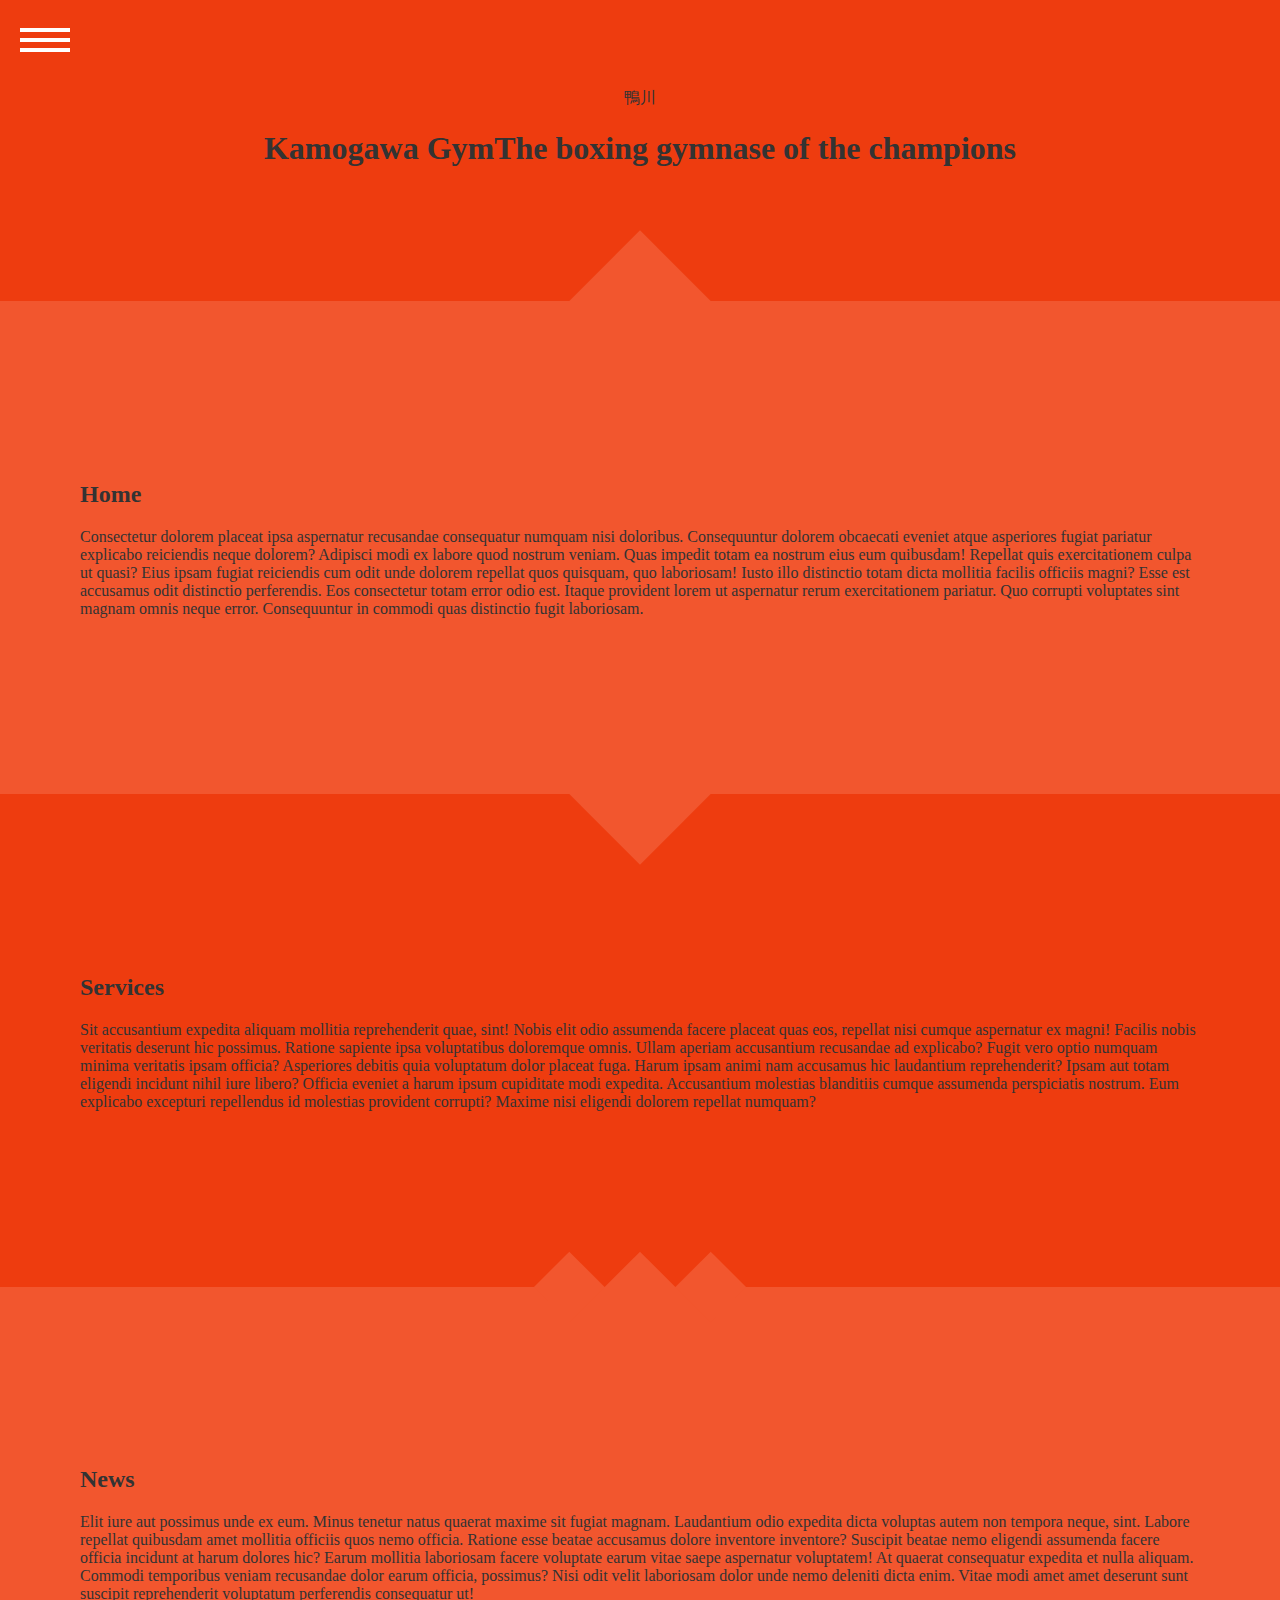
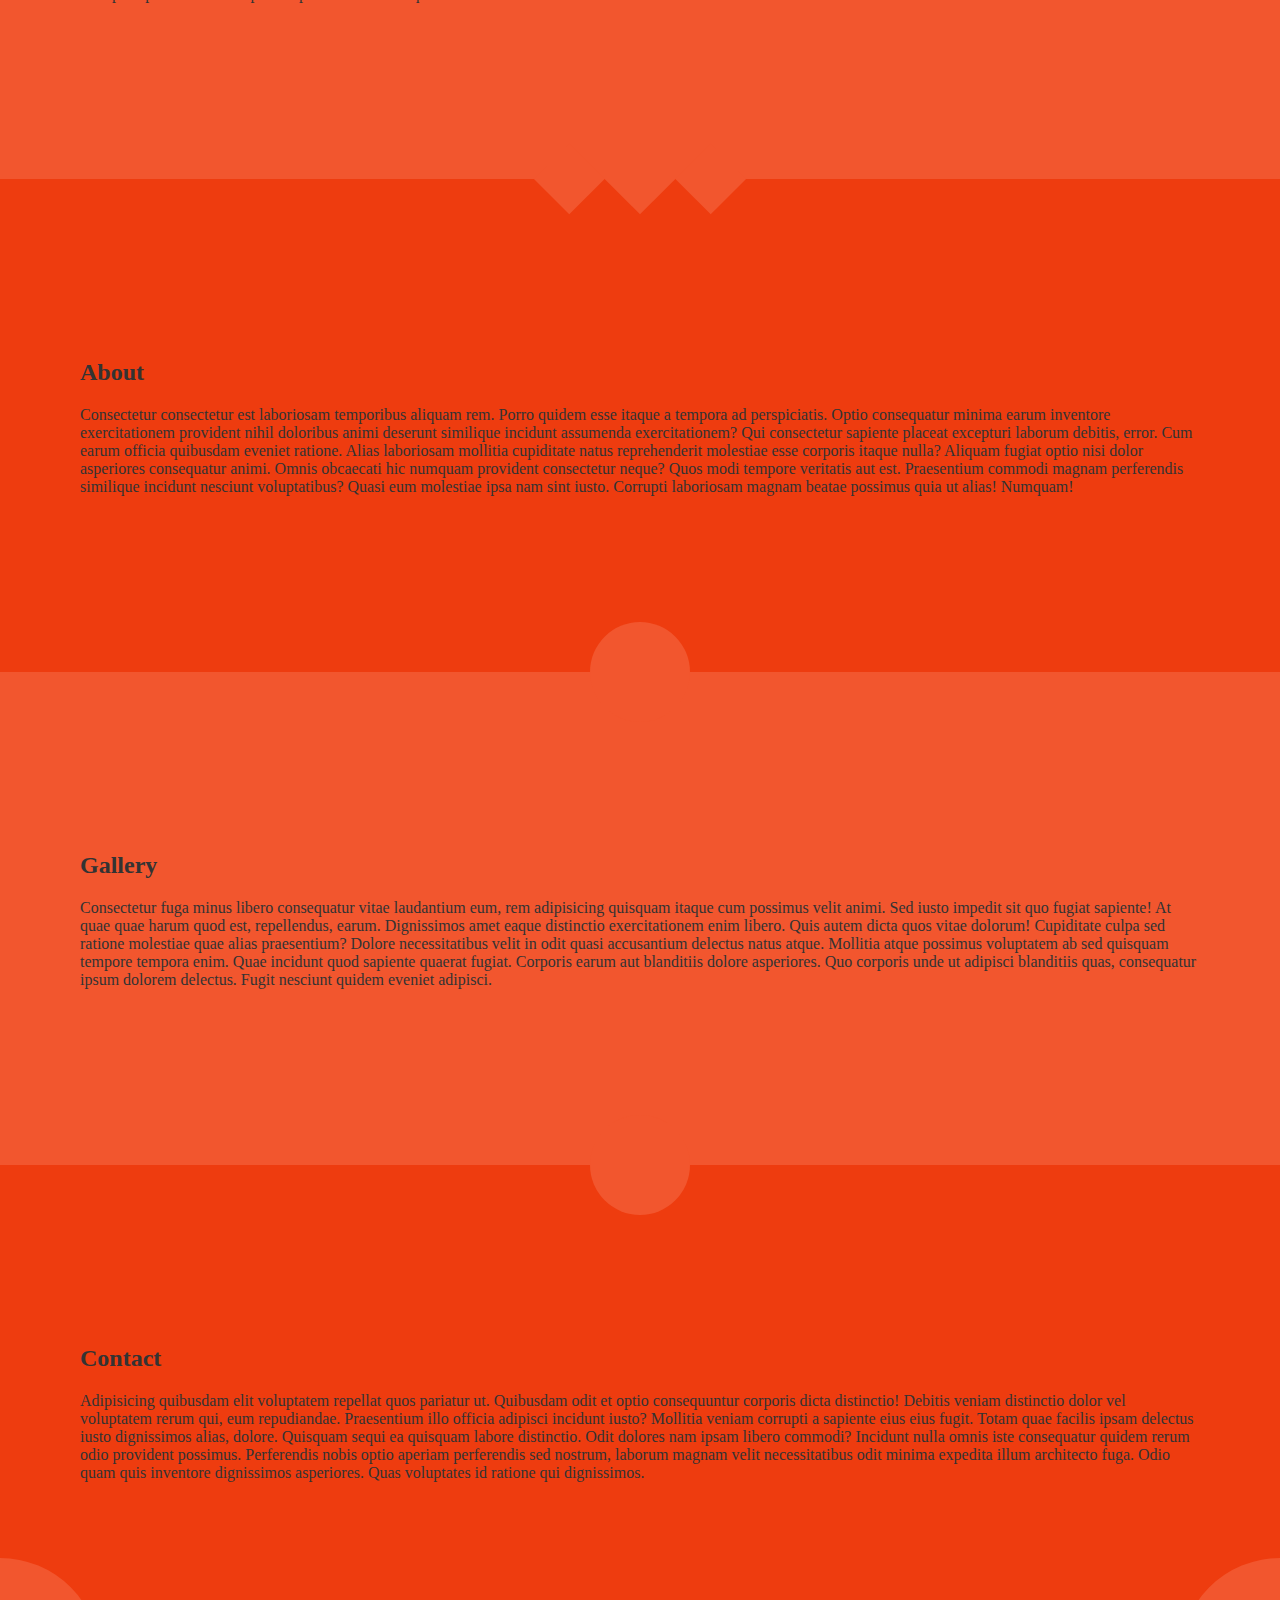
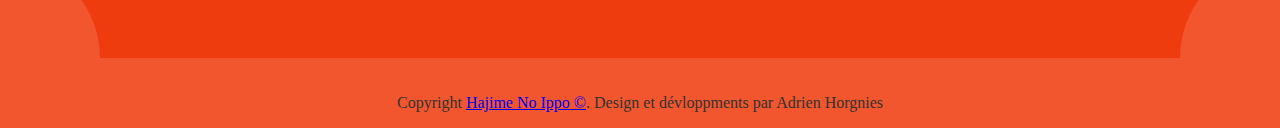
==== commit 3a2e19f8: "Section separators fully implemented" ====
--- a/main.html
+++ b/main.html
@@ -62,7 +62,7 @@
 	</section>
 	<!-- SERVICES - END -->
 
-	<section id="NEWS" class="color-separator">
+	<section id="NEWS" class="color-separator triple-triangles-separator">
 		<h2>News</h2>
 		<p>
 			Elit iure aut possimus unde ex eum. Minus tenetur natus quaerat maxime sit fugiat magnam. Laudantium odio expedita dicta voluptas autem non tempora neque, sint. Labore repellat quibusdam amet mollitia officiis quos nemo officia. Ratione esse beatae accusamus dolore inventore inventore? Suscipit beatae nemo eligendi assumenda facere officia incidunt at harum dolores hic? Earum mollitia laboriosam facere voluptate earum vitae saepe aspernatur voluptatem! At quaerat consequatur expedita et nulla aliquam. Commodi temporibus veniam recusandae dolor earum officia, possimus? Nisi odit velit laboriosam dolor unde nemo deleniti dicta enim. Vitae modi amet amet deserunt sunt suscipit reprehenderit voluptatum perferendis consequatur ut!
@@ -78,7 +78,7 @@
 	</section>
 	<!-- ABOUT - END -->
 
-	<section id="GALLERY" class="color-separator">
+	<section id="GALLERY" class="color-separator halfcircle-separator">
 		<h2>Gallery</h2>
 		<p>
 			Consectetur fuga minus libero consequatur vitae laudantium eum, rem adipisicing quisquam itaque cum possimus velit animi. Sed iusto impedit sit quo fugiat sapiente! At quae quae harum quod est, repellendus, earum. Dignissimos amet eaque distinctio exercitationem enim libero. Quis autem dicta quos vitae dolorum! Cupiditate culpa sed ratione molestiae quae alias praesentium? Dolore necessitatibus velit in odit quasi accusantium delectus natus atque. Mollitia atque possimus voluptatem ab sed quisquam tempore tempora enim. Quae incidunt quod sapiente quaerat fugiat. Corporis earum aut blanditiis dolore asperiores. Quo corporis unde ut adipisci blanditiis quas, consequatur ipsum dolorem delectus. Fugit nesciunt quidem eveniet adipisci.
@@ -94,7 +94,7 @@
 	</section>
 	<!-- CONTACT - END -->
 
-	<footer id="FOOTER" class="color-separator">
+	<footer id="FOOTER" class="color-separator roundedges-separator">
 		<p>Copyright <a href="https://en.wikipedia.org/wiki/Hajime_no_Ippo">Hajime No Ippo &copy;</a>. Design et dévloppments par Adrien Horgnies</p>
 	</footer>
 	</main>
--- a/css/main.css
+++ b/css/main.css
@@ -397,30 +397,33 @@
 }
 
 /* line 25, ../scss/_sections.scss */
+footer,
 section {
   padding: 160px 80px;
   position: relative;
 }
 
-/* line 29, ../scss/_sections.scss */
+/* line 30, ../scss/_sections.scss */
 footer {
   padding: 20px 80px 0px 80px;
   text-align: center;
 }
 
 /* Section color alternance */
-/* line 35, ../scss/_sections.scss */
+/* line 36, ../scss/_sections.scss */
 .color-separator:nth-child(odd) {
   background: #F2562E;
 }
 
-/* line 38, ../scss/_sections.scss */
+/* line 39, ../scss/_sections.scss */
 .color-separator:nth-child(even) {
   background: #ee3c0f;
 }
 
 /* Common style for pseudo-elements */
-/* line 43, ../scss/_sections.scss */
+/* line 44, ../scss/_sections.scss */
+footer::before,
+footer::after,
 section::before,
 section::after {
   position: absolute;
@@ -428,13 +431,13 @@
   pointer-events: none;
 }
 
-/* line 49, ../scss/_sections.scss */
+/* line 52, ../scss/_sections.scss */
 section::after {
   z-index: 1;
 }
 
 /* Triangles */
-/* line 54, ../scss/_sections.scss */
+/* line 57, ../scss/_sections.scss */
 .triangles-separator::before,
 .triangles-separator::after {
   left: 50%;
@@ -444,14 +447,87 @@
   transform: translateX(-50%) rotate(45deg);
 }
 
-/* line 63, ../scss/_sections.scss */
+/* line 66, ../scss/_sections.scss */
 .triangles-separator::before {
   top: -50px;
   background: inherit;
 }
 
-/* line 68, ../scss/_sections.scss */
+/* line 71, ../scss/_sections.scss */
 .triangles-separator::after {
   bottom: -50px;
   background: inherit;
 }
+
+/* Triple Triangles */
+/* line 77, ../scss/_sections.scss */
+.triple-triangles-separator::before,
+.triple-triangles-separator::after {
+  left: 50%;
+  width: 50px;
+  height: 50px;
+  -webkit-transform: translateX(-50%) rotate(45deg);
+  transform: translateX(-50%) rotate(45deg);
+}
+
+/* line 86, ../scss/_sections.scss */
+.triple-triangles-separator::before {
+  top: -25px;
+  background: inherit;
+  box-shadow: -50px 50px 0, 50px -50px 0;
+  color: #F2562E;
+}
+
+/* line 93, ../scss/_sections.scss */
+.triple-triangles-separator::after {
+  bottom: -25px;
+  background: inherit;
+  box-shadow: -50px 50px 0, 50px -50px 0;
+  color: #F2562E;
+}
+
+/* Half Circle */
+/* line 101, ../scss/_sections.scss */
+.halfcircle-separator::before,
+.halfcircle-separator::after {
+  left: 50%;
+  width: 100px;
+  height: 100px;
+  border-radius: 50%;
+  background: inherit;
+  -webkit-transform: translateX(-50%);
+  transform: translateX(-50%);
+}
+
+/* line 112, ../scss/_sections.scss */
+.halfcircle-separator::before {
+  top: -50px;
+}
+
+/* line 116, ../scss/_sections.scss */
+.halfcircle-separator::after {
+  bottom: -50px;
+}
+
+/* Edges */
+/* line 121, ../scss/_sections.scss */
+.roundedges-separator::before,
+.roundedges-separator::after {
+  width: 200px;
+  height: 200px;
+  border-radius: 50%;
+  background: inherit;
+  top: -100px;
+  -webkit-transform: rotate(45deg);
+  transform: rotate(45deg);
+}
+
+/* line 132, ../scss/_sections.scss */
+.roundedges-separator::before {
+  left: -100px;
+}
+
+/* line 136, ../scss/_sections.scss */
+.roundedges-separator::after {
+  right: -100px;
+}
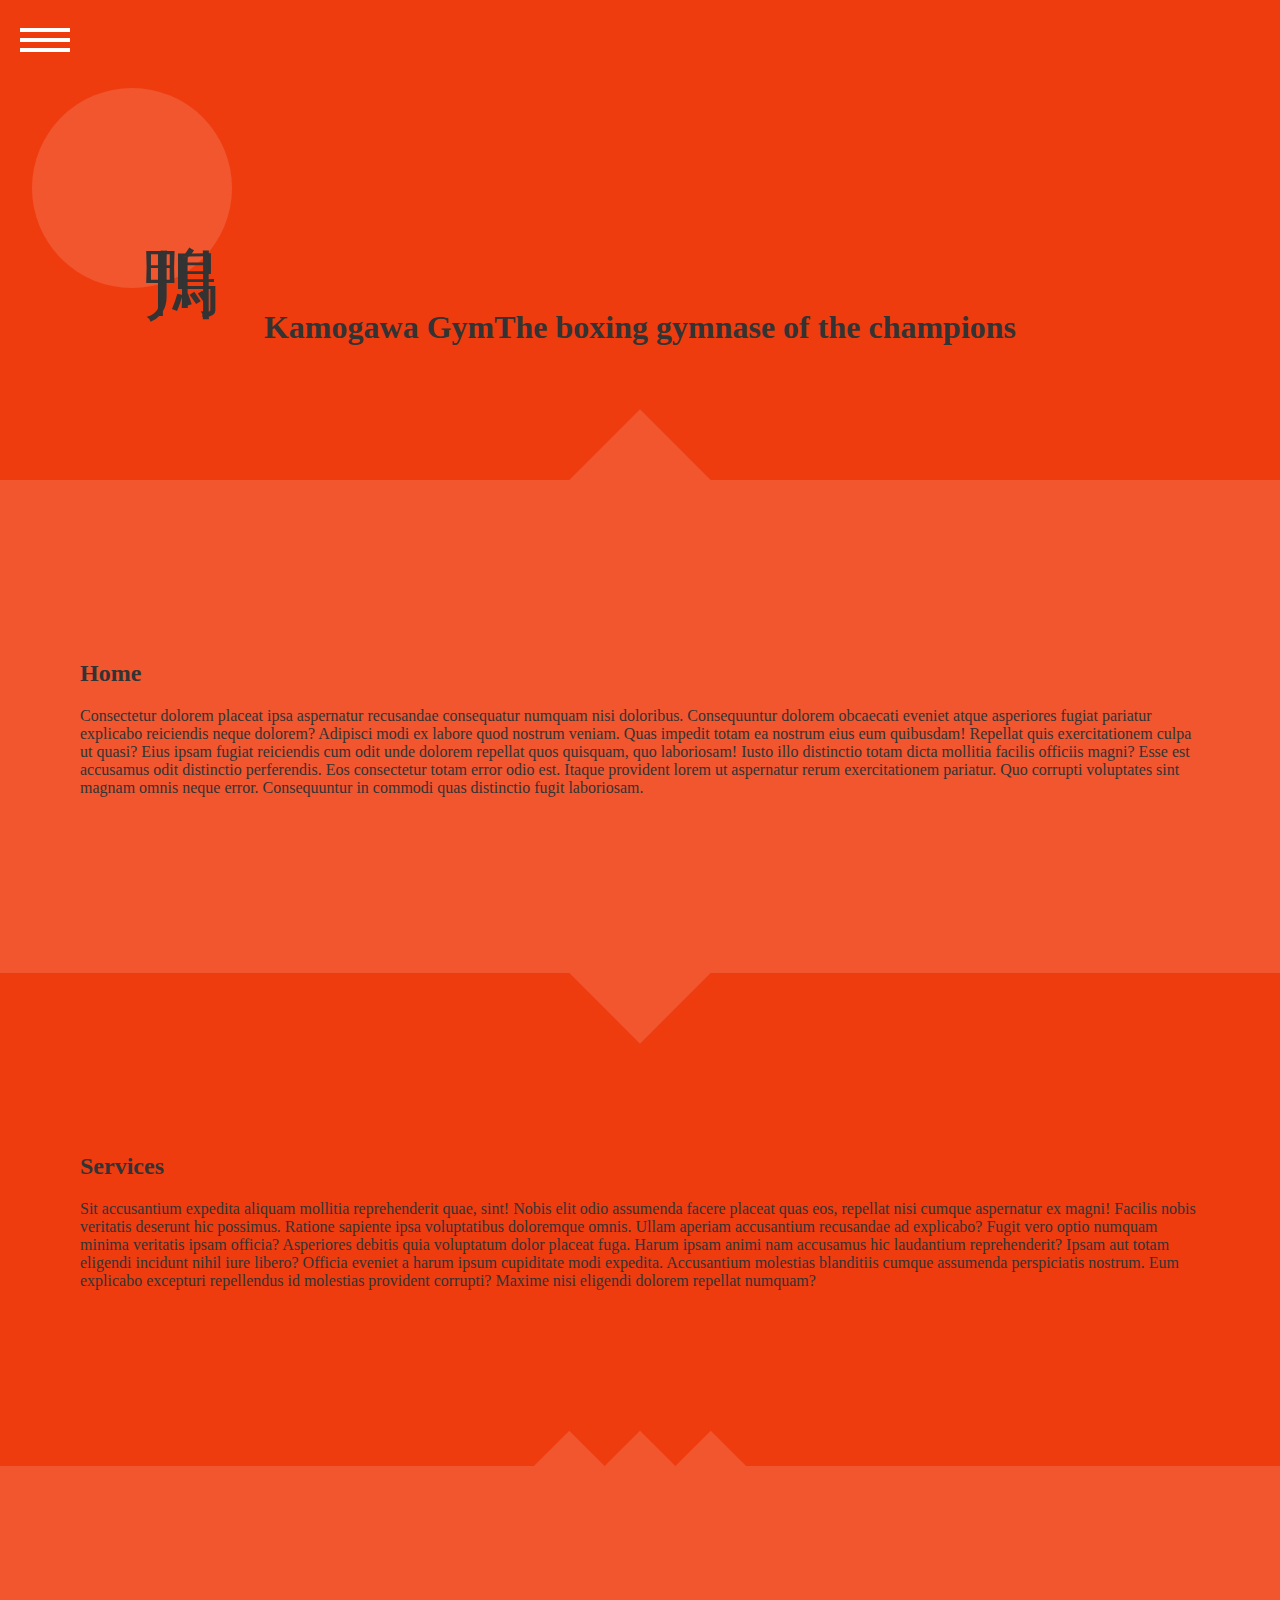
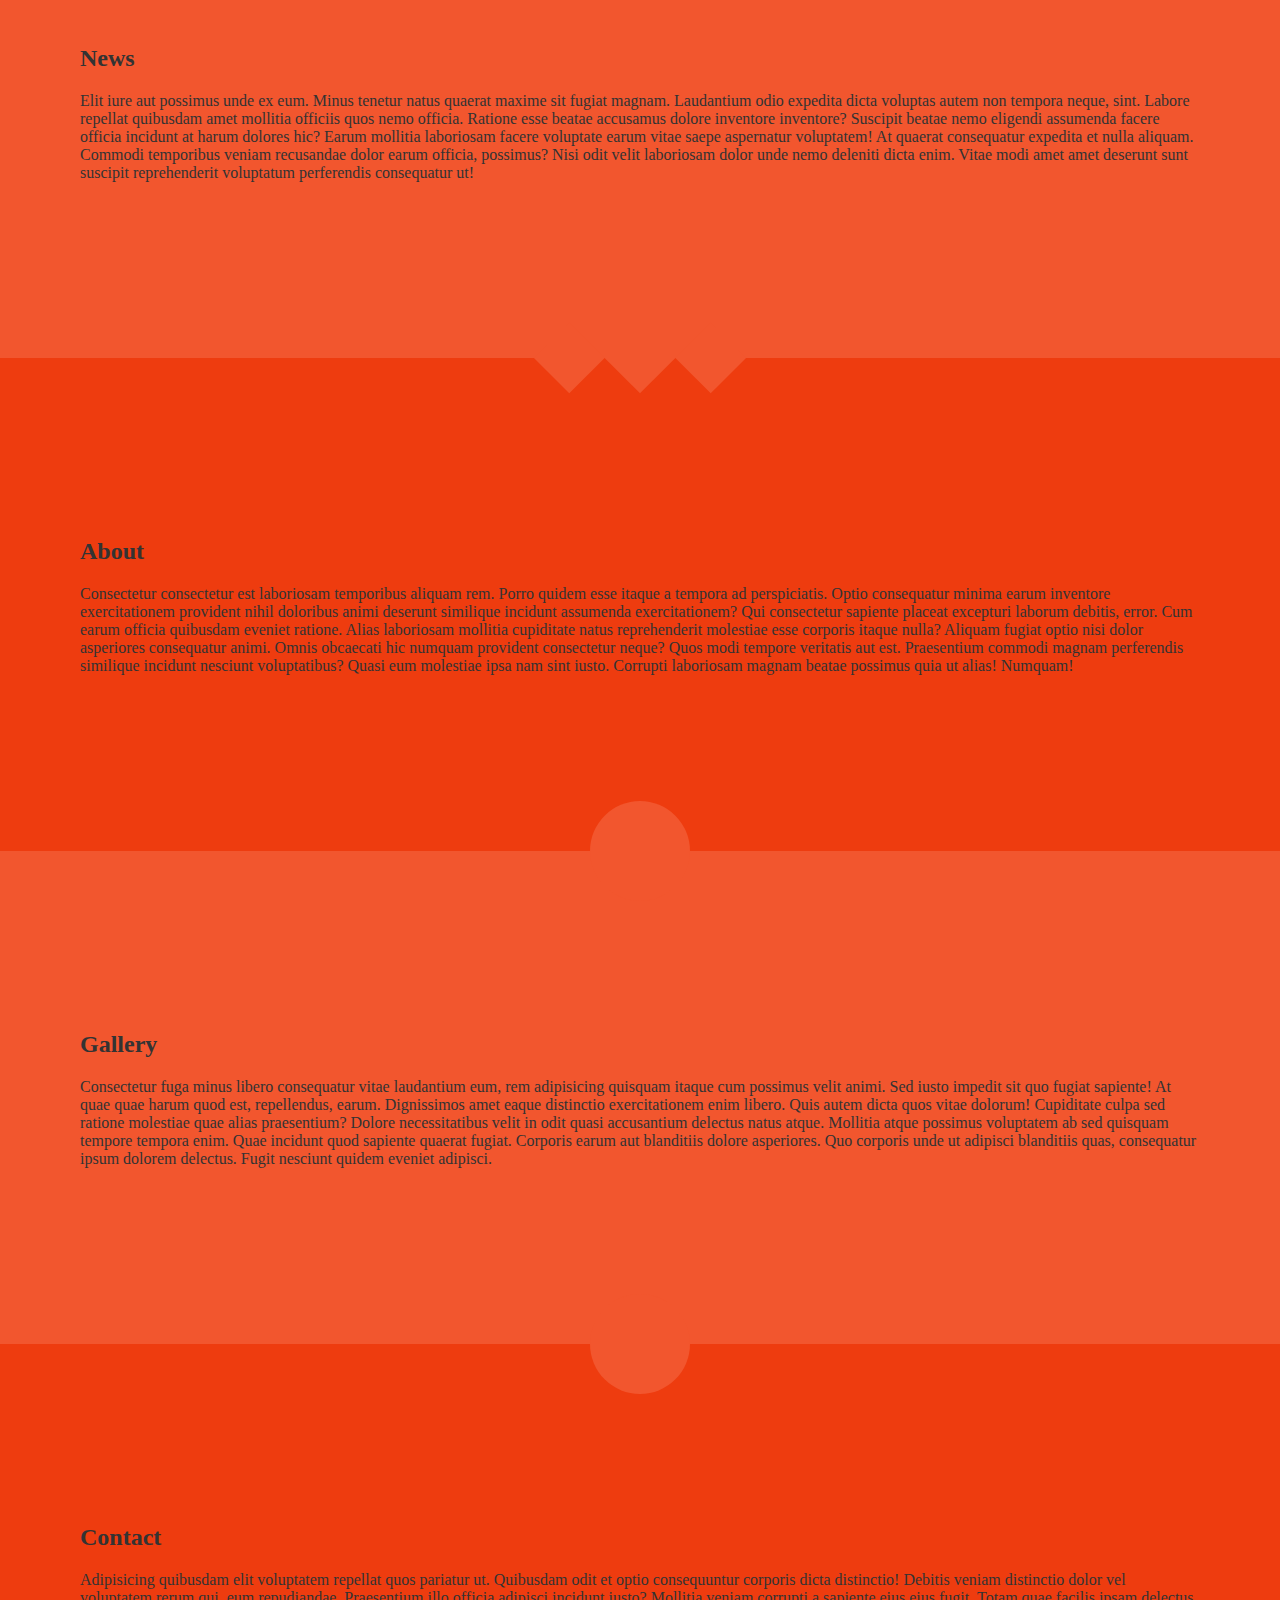
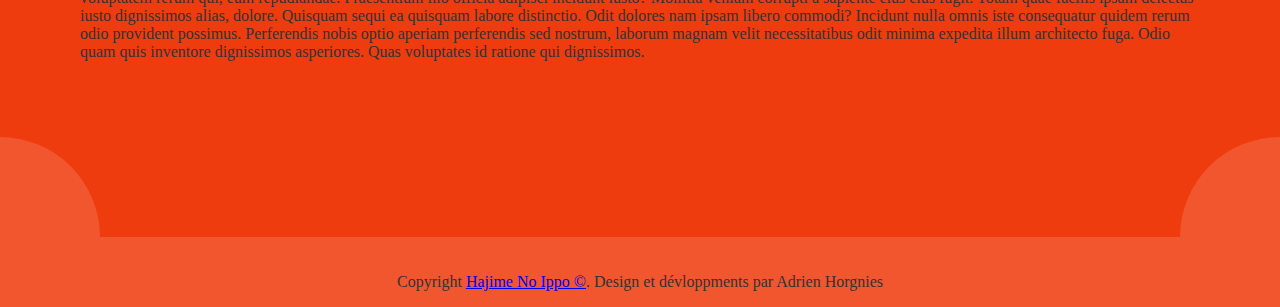
==== commit 48c3e7ed: "styled the logo" ====
--- a/main.html
+++ b/main.html
@@ -42,7 +42,9 @@
 	</nav>
 
 	<header id="HEADER" class="color-separator">
-		<span>鴨川</span>
+		<div class="logo">
+			<span>鴨川</span>
+		</div>
 		<h1>Kamogawa Gym<span>The boxing gymnase of the champions</span></h1>
 	</header>
 
--- a/css/main.css
+++ b/css/main.css
@@ -531,3 +531,29 @@
 .roundedges-separator::after {
   right: -100px;
 }
+
+/**
+  * This contain classes which affect only specific elements
+  */
+/* line 7, ../scss/_targeted.scss */
+.logo {
+  background: #F2562E;
+  width: 200px;
+  height: 200px;
+  border-radius: 100px;
+  ms-writing-mode: tb-rl;
+  -webkit-writing-mode: vertical-rl;
+  -moz-writing-mode: vertical-rl;
+  -ms-writing-mode: vertical-rl;
+  writing-mode: vertical-rl;
+  -webkit-text-orientation: upright;
+  -moz-text-orientation: upright;
+  -ms-text-orientation: upright;
+  text-orientation: upright;
+}
+
+/* line 25, ../scss/_targeted.scss */
+.logo span {
+  font-size: 75px;
+  padding-right: 181.25px;
+}
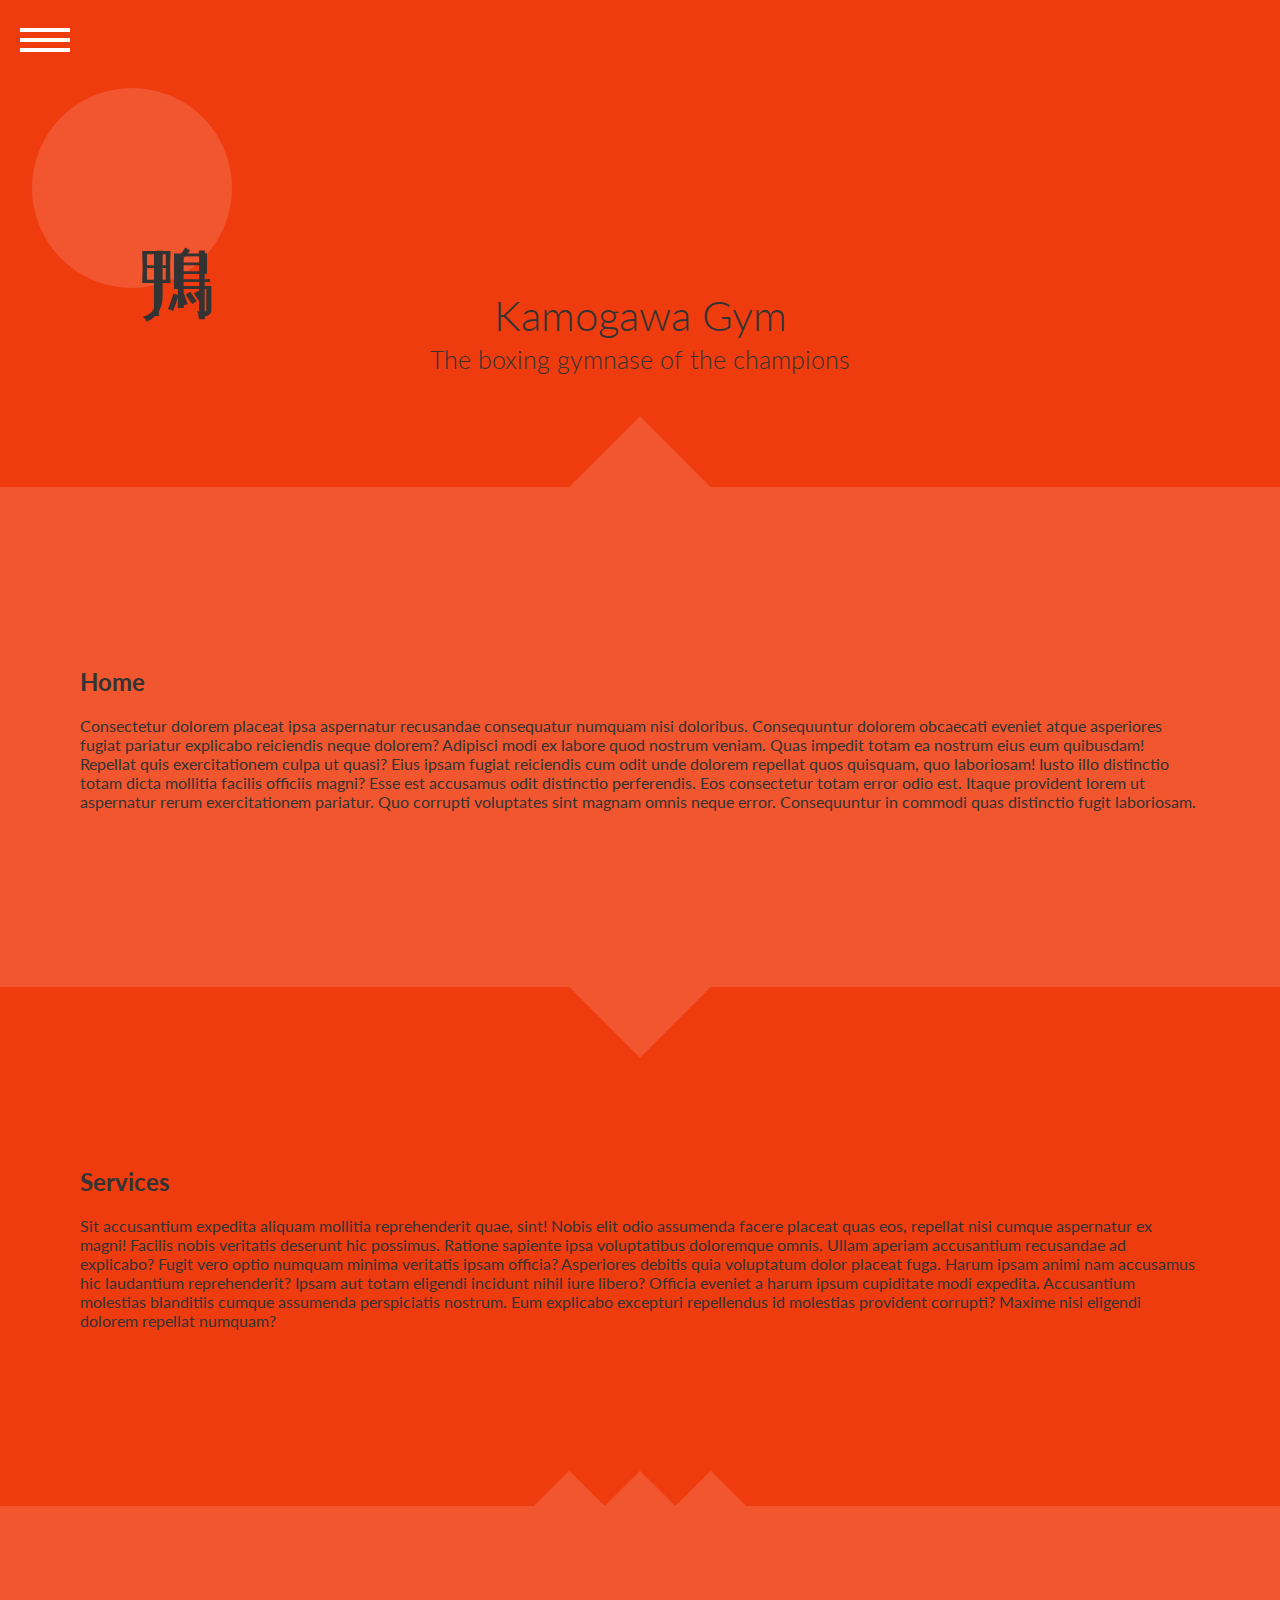
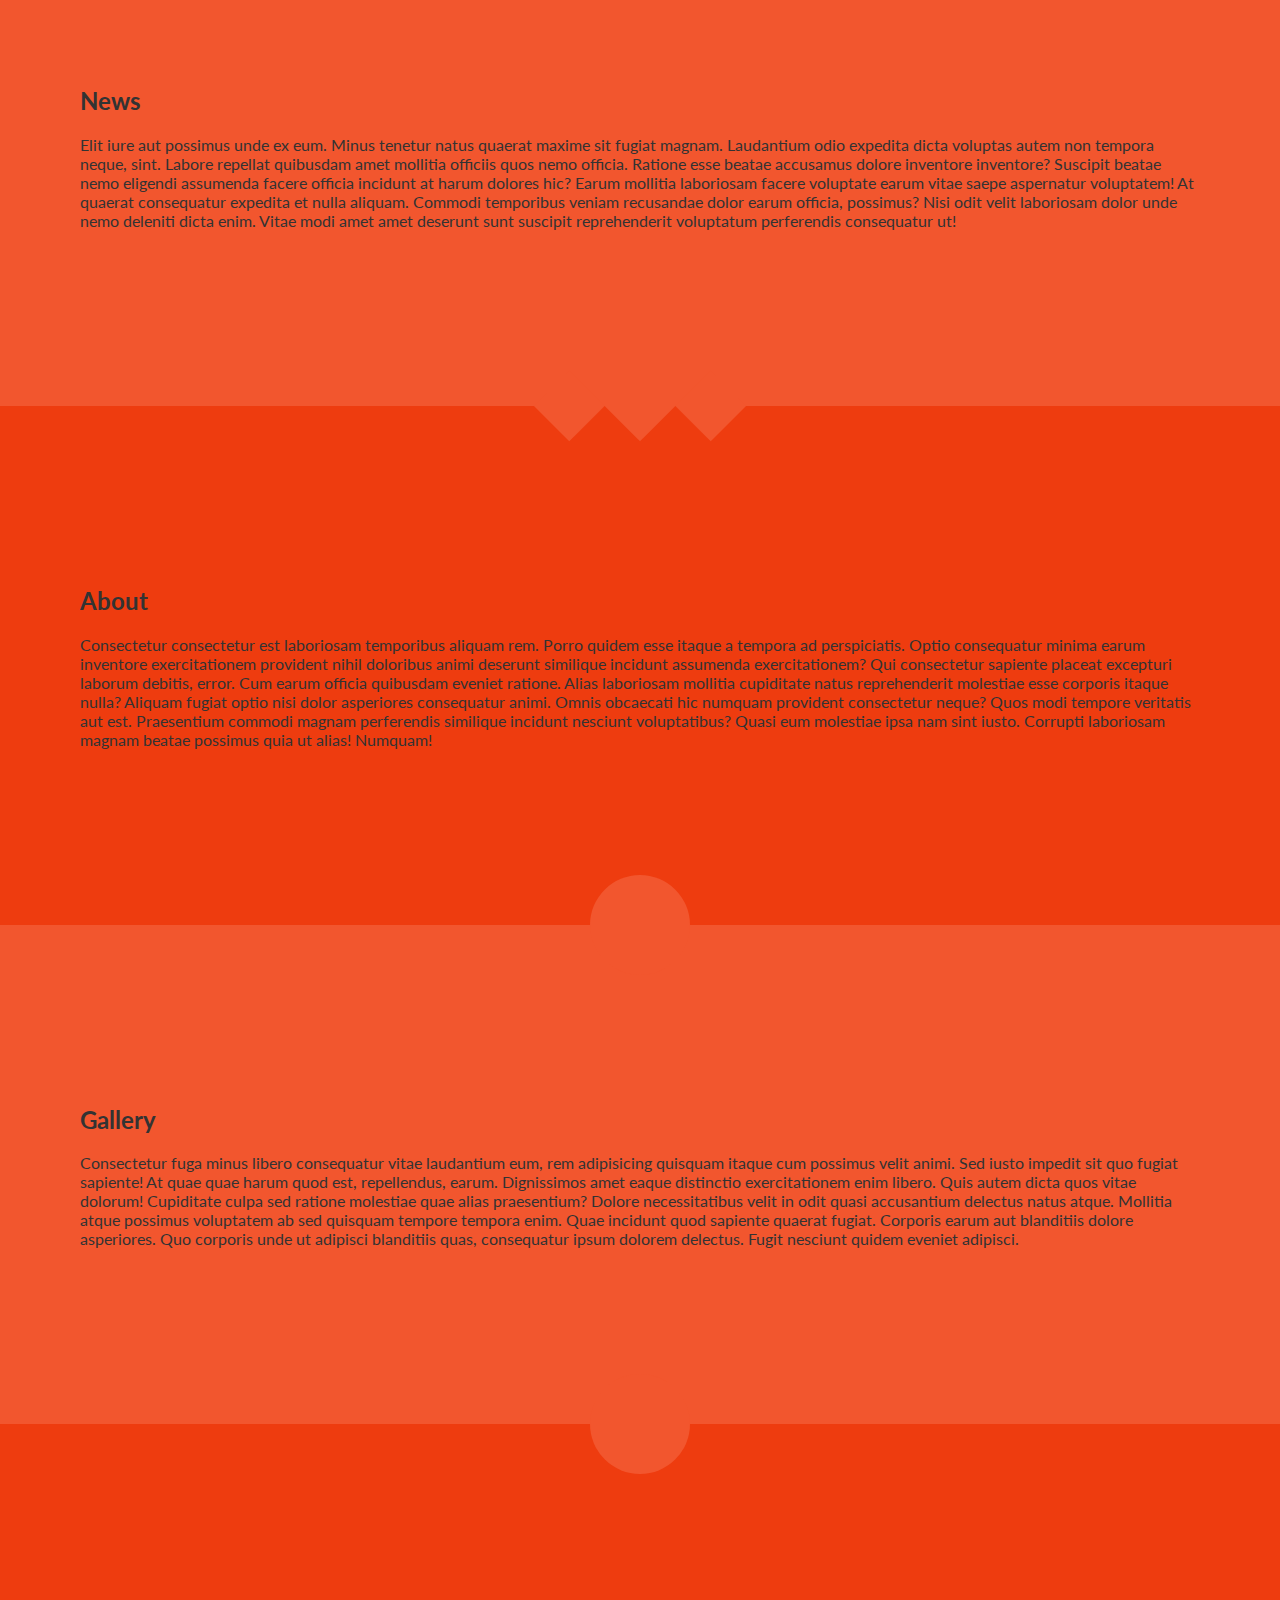
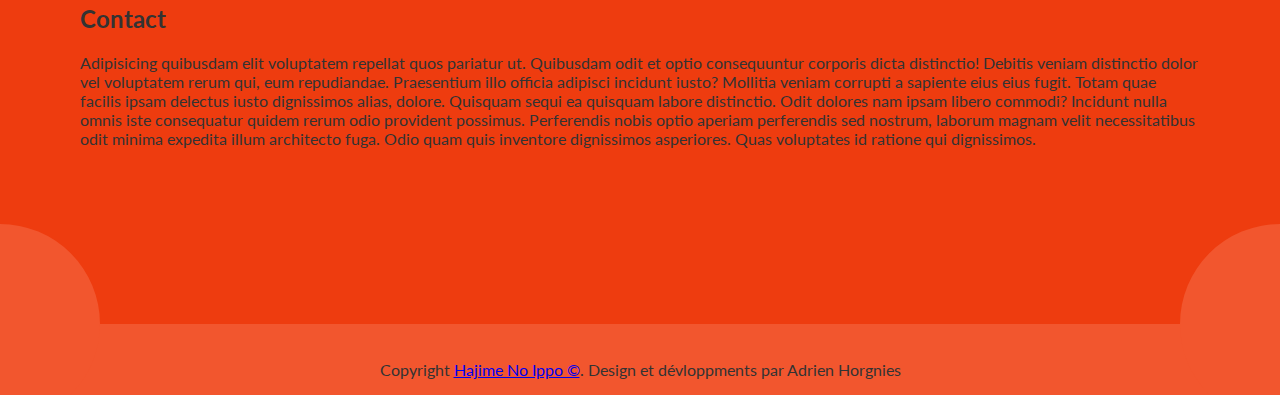
==== commit c08ae3b1: "Added tab icon" ====
--- a/main.html
+++ b/main.html
@@ -17,6 +17,7 @@
 	<!-- external -->
 	<!-- personal -->
 	<link rel="stylesheet" href="css/main.css">
+	<link rel="icon shortcut" href="images/small/boxing-icon.png">
 </head>
 <body>
 	<!-- |||| -->
--- a/css/main.css
+++ b/css/main.css
@@ -60,14 +60,15 @@
 body {
   background: #F2562E;
   color: #333;
-}
-
-/* line 15, ../scss/_general.scss */
+  font-family: 'Lato', Arial, sans-serif;
+}
+
+/* line 16, ../scss/_general.scss */
 .container {
   padding: 80px;
 }
 
-/* line 19, ../scss/_general.scss */
+/* line 20, ../scss/_general.scss */
 a,
 a:focus {
   outline: none;
@@ -557,3 +558,17 @@
   font-size: 75px;
   padding-right: 181.25px;
 }
+
+/* line 30, ../scss/_targeted.scss */
+header h1 {
+  font-size: 2.625em;
+  line-height: 1.3;
+  margin: 0;
+  font-weight: 300;
+}
+
+/* line 36, ../scss/_targeted.scss */
+header h1 span {
+  font-size: 60%;
+  display: block;
+}
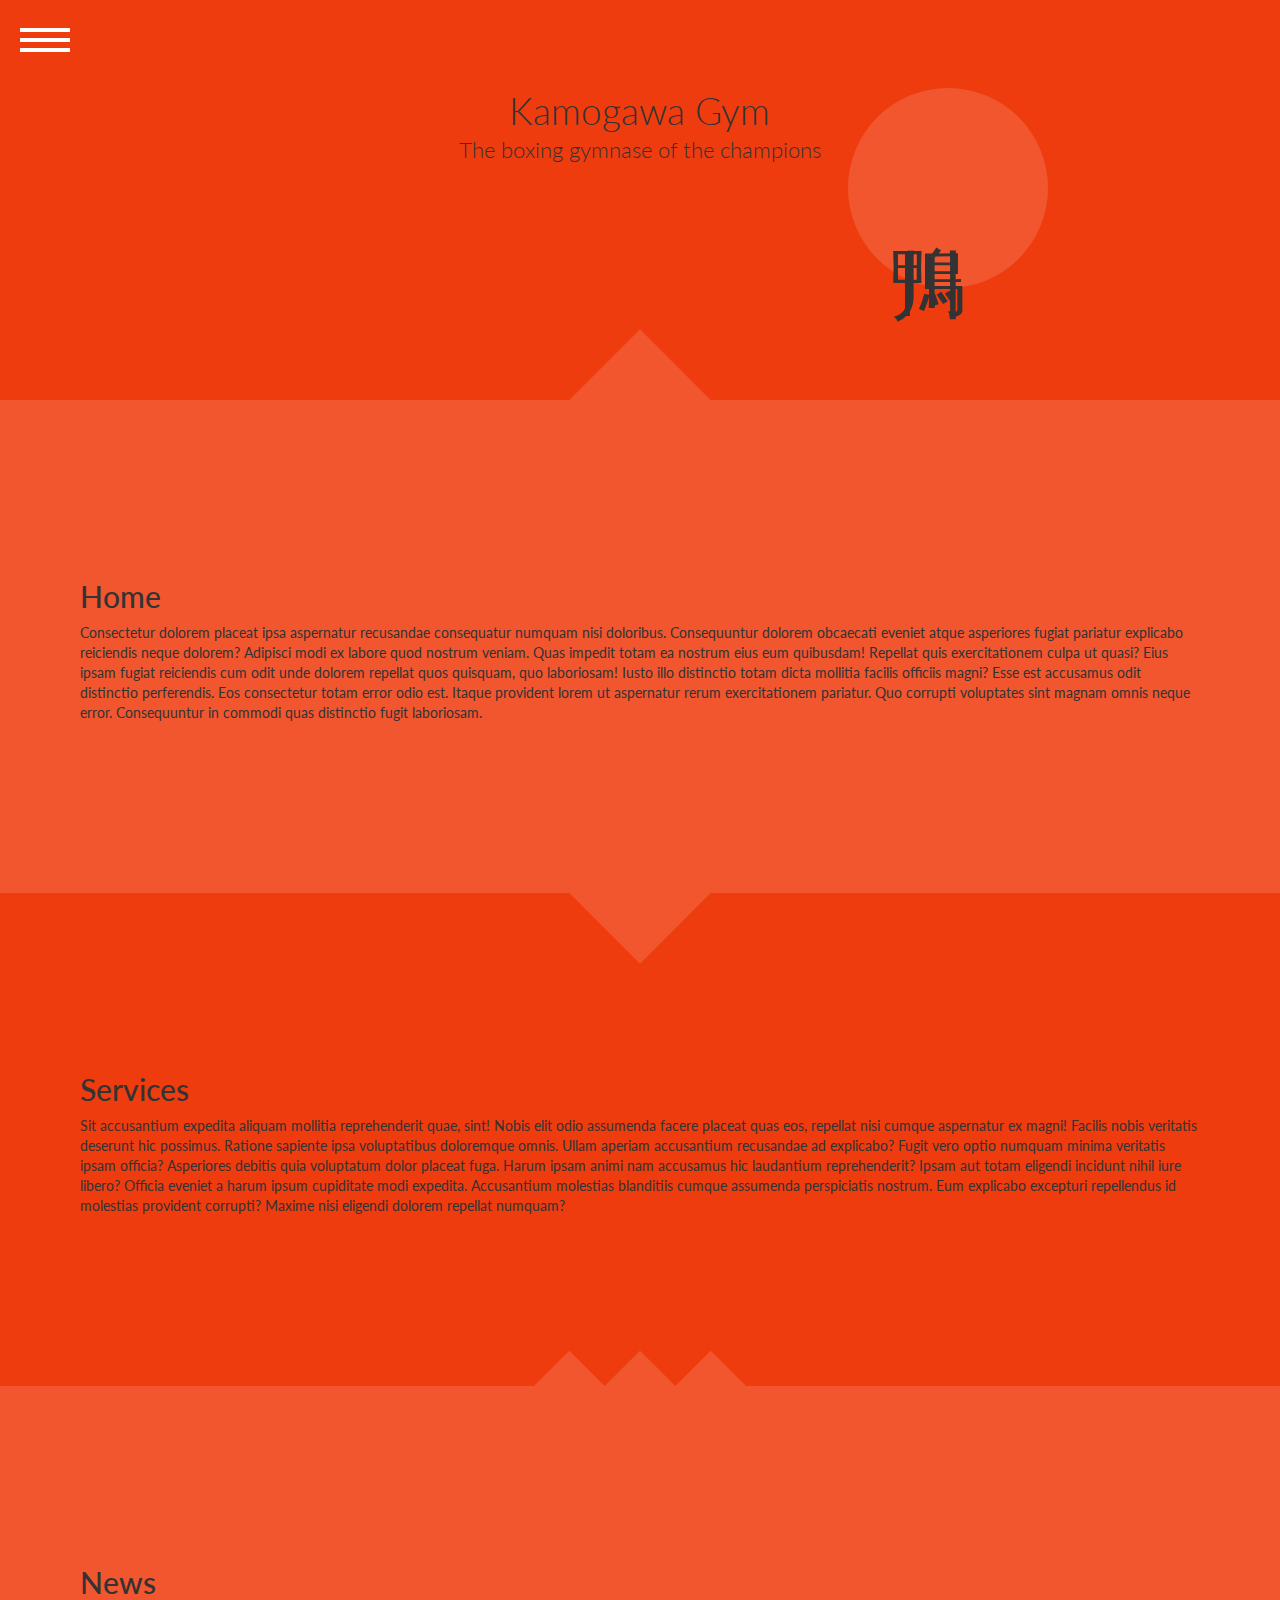
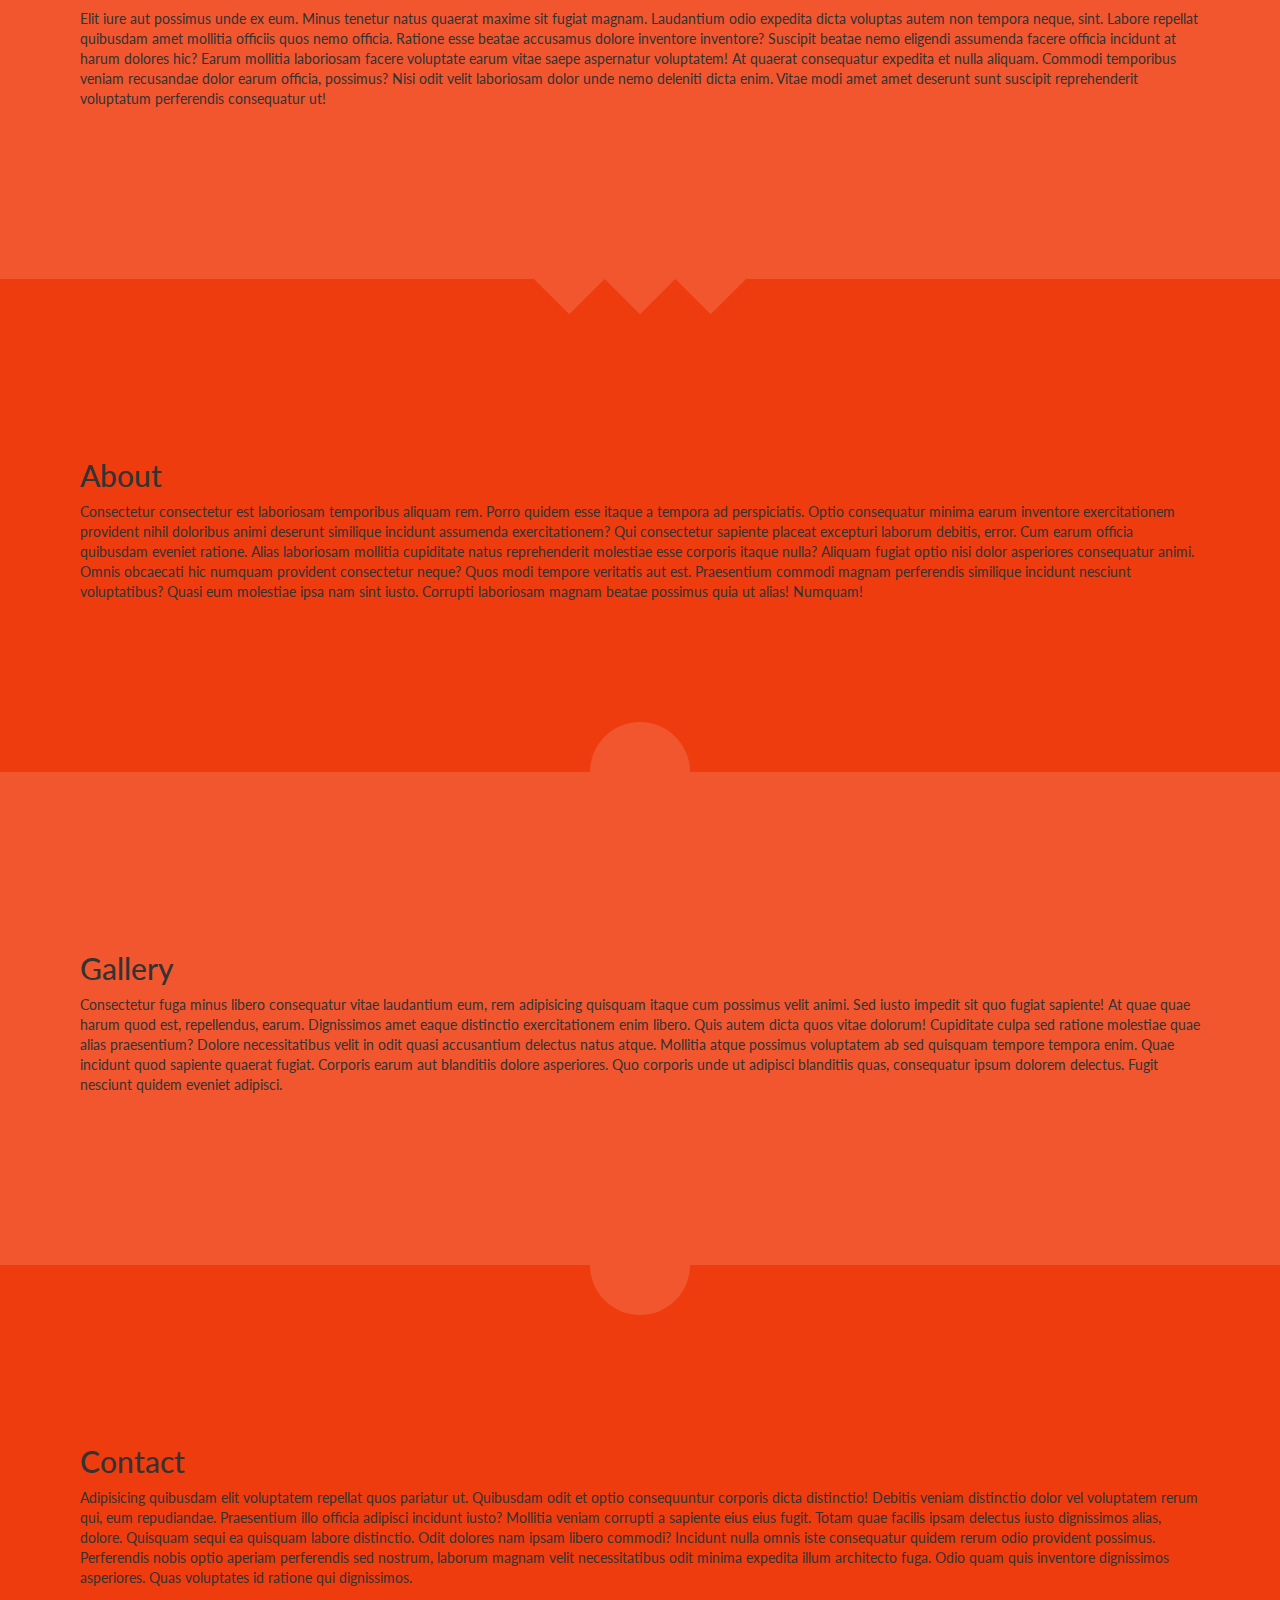
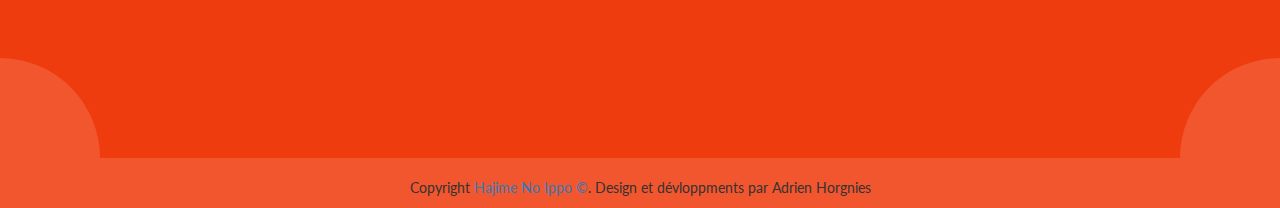
==== commit 4114b3e6: "Now using Bootstrap 3.3.6, icon NOT working anymore sigh" ====
--- a/main.html
+++ b/main.html
@@ -15,6 +15,7 @@
 	<!-- CSS -->
 	<!-- ||| -->
 	<!-- external -->
+	<link rel="stylesheet" href="css/bootstrap.min.css"> <!-- 3.3.6 -->
 	<!-- personal -->
 	<link rel="stylesheet" href="css/main.css">
 	<link rel="icon shortcut" href="images/small/boxing-icon.png">
@@ -42,11 +43,11 @@
 		</ul>
 	</nav>
 
-	<header id="HEADER" class="color-separator">
-		<div class="logo">
+	<header id="HEADER" class="row color-separator">
+		<h1 class="col-sm-offset-4 col-sm-4">Kamogawa Gym<span>The boxing gymnase of the champions</span></h1>
+		<div class="logo col-sm-2">
 			<span>鴨川</span>
 		</div>
-		<h1>Kamogawa Gym<span>The boxing gymnase of the champions</span></h1>
 	</header>
 
 	<section id="HOME" class="color-separator triangles-separator">
@@ -107,6 +108,8 @@
 	<!-- || -->
 	<!-- external -->
 	<script src="js/classie.js"></script>
+	<script src="js/bootstrap.min.js"></script> <!-- 3.3.6 -->
+	<script src="js/jquery.min.js"></script> <!-- googleapi 1.11.3 -->
 	<!-- personal -->
 	<script src="js/menu.js"></script>
 </body>
--- a/css/main.css
+++ b/css/main.css
@@ -557,9 +557,10 @@
 .logo span {
   font-size: 75px;
   padding-right: 181.25px;
-}
-
-/* line 30, ../scss/_targeted.scss */
+  line-height: 200px;
+}
+
+/* line 31, ../scss/_targeted.scss */
 header h1 {
   font-size: 2.625em;
   line-height: 1.3;
@@ -567,7 +568,7 @@
   font-weight: 300;
 }
 
-/* line 36, ../scss/_targeted.scss */
+/* line 37, ../scss/_targeted.scss */
 header h1 span {
   font-size: 60%;
   display: block;
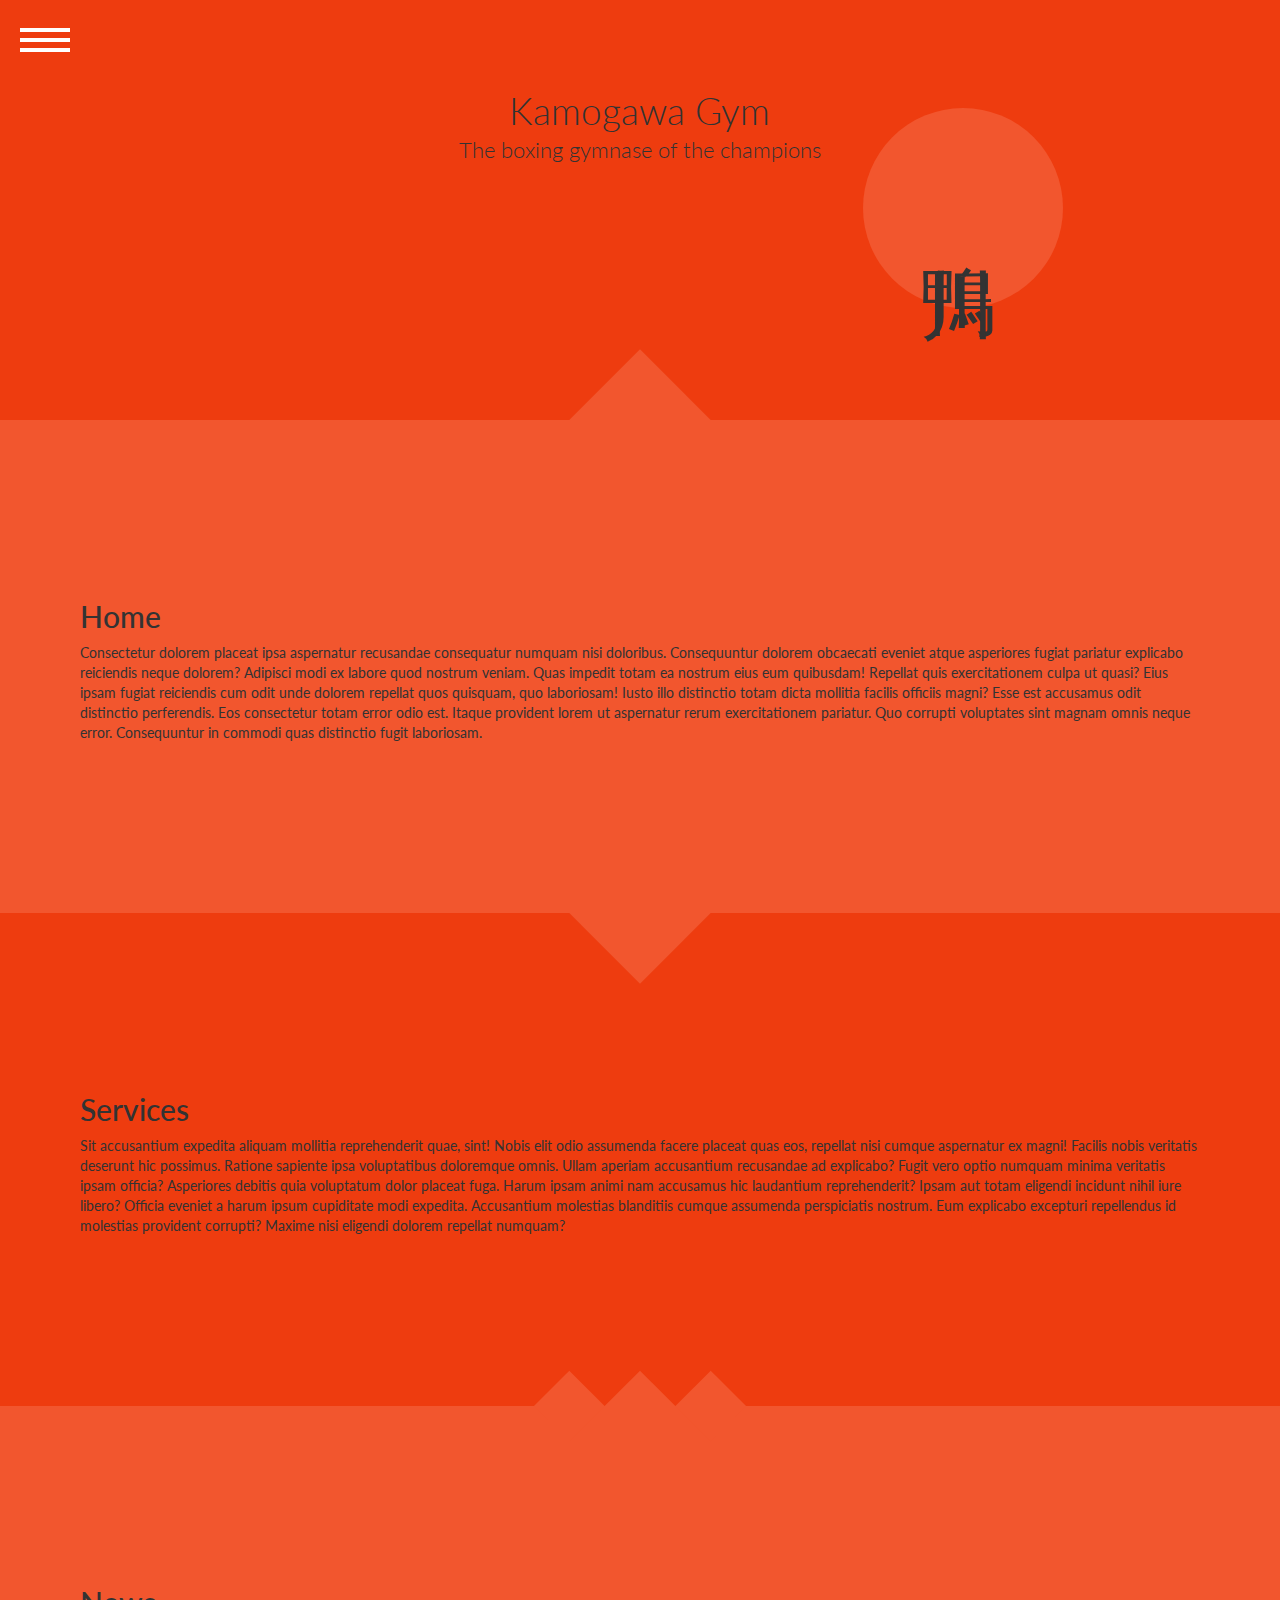
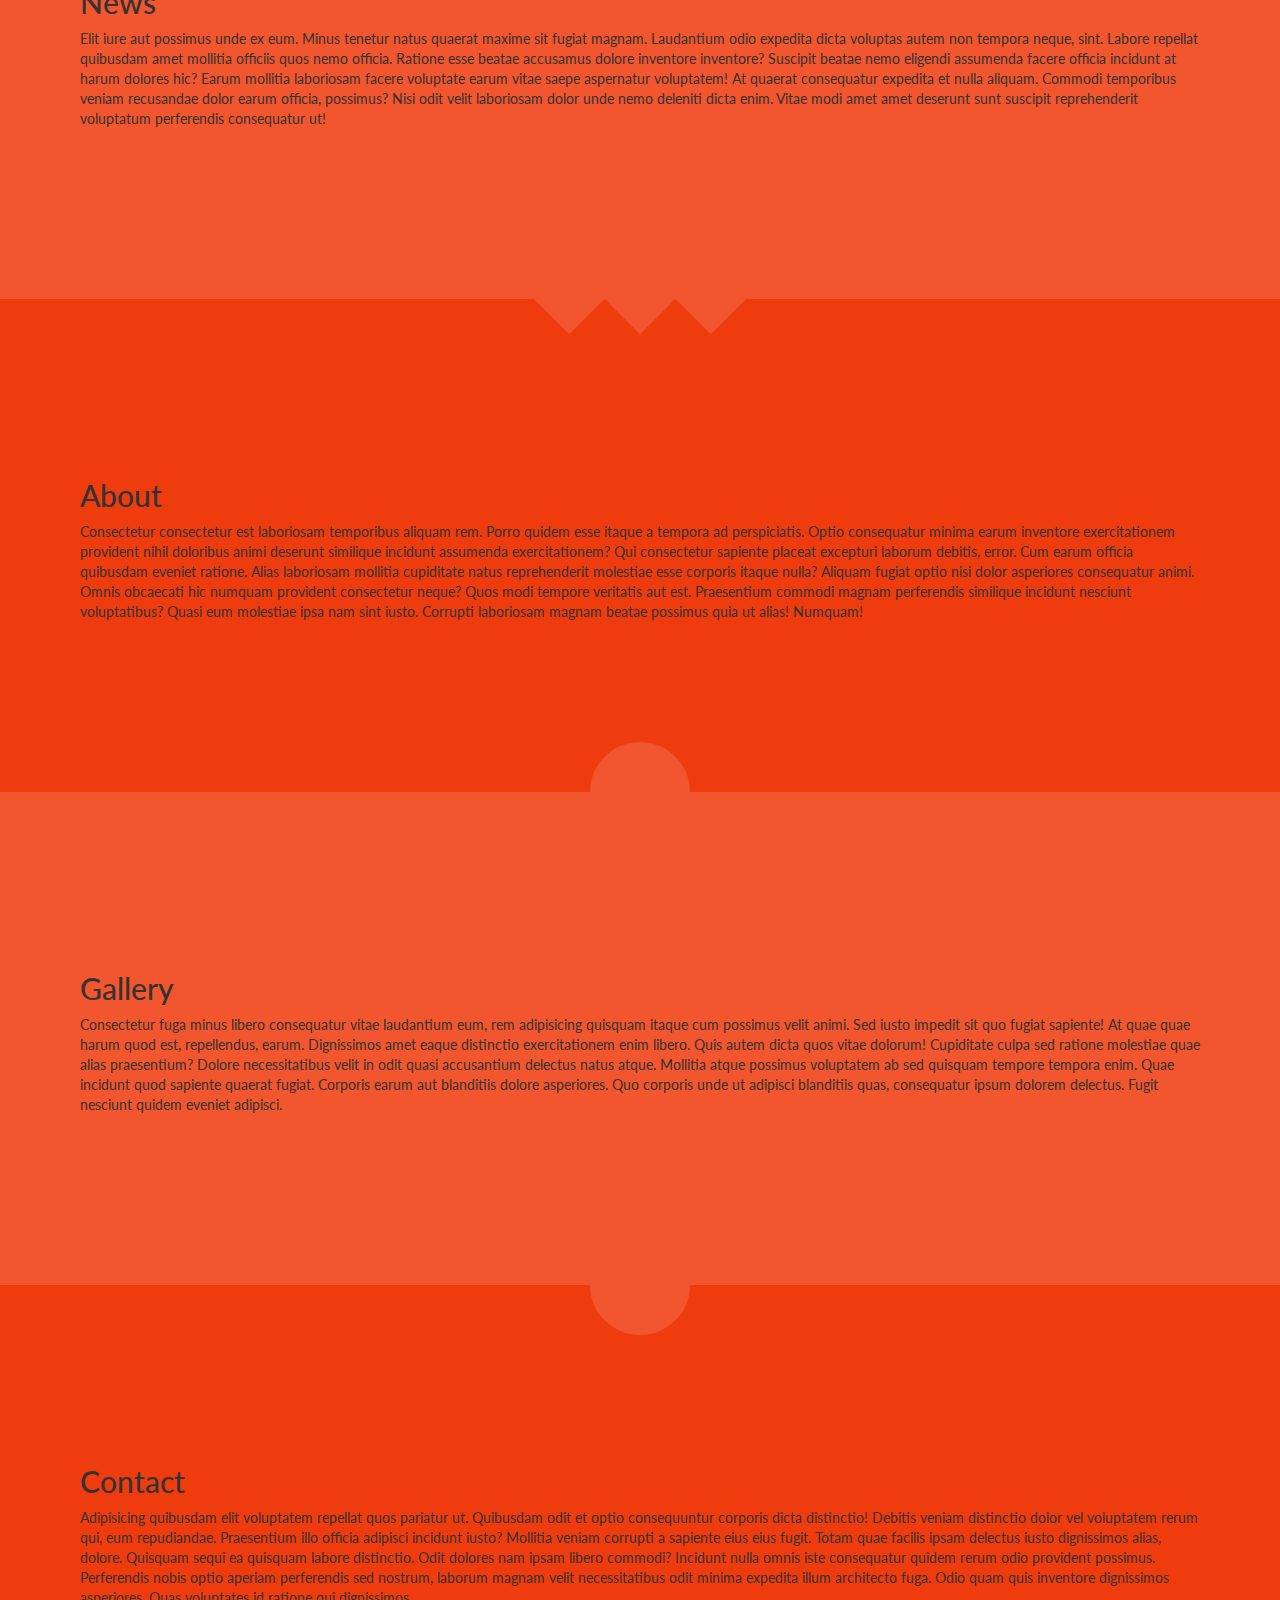
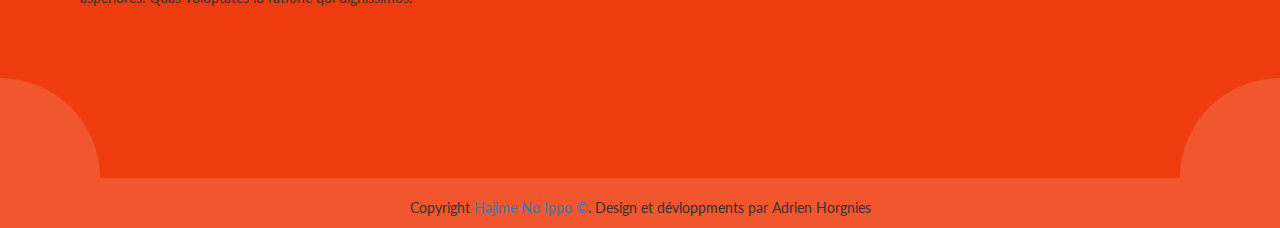
==== commit 475fc1d0: "LOGO FIXED + markup validation (minus vendors & hacks)" ====
--- a/main.html
+++ b/main.html
@@ -18,7 +18,7 @@
 	<link rel="stylesheet" href="css/bootstrap.min.css"> <!-- 3.3.6 -->
 	<!-- personal -->
 	<link rel="stylesheet" href="css/main.css">
-	<link rel="icon shortcut" href="images/small/boxing-icon.png">
+	<link rel="icon" href="images/small/boxing-icon.png">
 </head>
 <body>
 	<!-- |||| -->
@@ -44,9 +44,13 @@
 	</nav>
 
 	<header id="HEADER" class="row color-separator">
-		<h1 class="col-sm-offset-4 col-sm-4">Kamogawa Gym<span>The boxing gymnase of the champions</span></h1>
-		<div class="logo col-sm-2">
-			<span>鴨川</span>
+		<div class="col-sm-offset-4 col-sm-4">
+			<h1>Kamogawa Gym<span>The boxing gymnase of the champions</span></h1>
+		</div>
+		<div class="col-sm-2">
+			<div class="logo">
+				<span>鴨川</span>
+			</div>
 		</div>
 	</header>
 
--- a/css/main.css
+++ b/css/main.css
@@ -2,7 +2,6 @@
  * styling of the one page
  *
  */
-@import url(http://fonts.googleapis.com/css?family=Lato:300,400,700);
 @import url(http://fonts.googleapis.com/css?family=Lato:300,400,700);
 @font-face {
   font-family: 'FontAwesome';
@@ -11,7 +10,7 @@
   src: url("../fonts/FontAwesome/FontAwesome.eot");
   src: url("../fonts/FontAwesome/FontAwesome.eot?#iefix") format("embedded-opentype"), url("../fonts/FontAwesome/FontAwesome.woff") format("woff"), url("../fonts/FontAwesome/FontAwesome.ttf") format("truetype"), url("../fonts/FontAwesome/FontAwesome.svg#FontAwesome") format("svg");
 }
-/* line 13, ../scss/_icons.scss */
+/* line 12, ../scss/_icons.scss */
 .bt-icon:before,
 .bt-icon-alt:before {
   font-family: "FontAwesome";
@@ -27,27 +26,27 @@
   -webkit-font-smoothing: antialiased;
 }
 
-/* line 28, ../scss/_icons.scss */
+/* line 27, ../scss/_icons.scss */
 .icon-twitter:before {
   content: "\f099";
 }
 
-/* line 32, ../scss/_icons.scss */
+/* line 31, ../scss/_icons.scss */
 .icon-gplus:before {
   content: "\f0d5";
 }
 
-/* line 36, ../scss/_icons.scss */
+/* line 35, ../scss/_icons.scss */
 .icon-mail:before {
   content: "\f003";
 }
 
-/* line 40, ../scss/_icons.scss */
+/* line 39, ../scss/_icons.scss */
 .icon-facebook:before {
   content: "\f09a";
 }
 
-/* line 3, ../scss/_general.scss */
+/* line 5, ../scss/_general.scss */
 *,
 *:after,
 *::before {
@@ -56,19 +55,19 @@
   box-sizing: border-box;
 }
 
-/* line 11, ../scss/_general.scss */
+/* line 13, ../scss/_general.scss */
 body {
   background: #F2562E;
   color: #333;
   font-family: 'Lato', Arial, sans-serif;
 }
 
-/* line 16, ../scss/_general.scss */
+/* line 18, ../scss/_general.scss */
 .container {
   padding: 80px;
 }
 
-/* line 20, ../scss/_general.scss */
+/* line 22, ../scss/_general.scss */
 a,
 a:focus {
   outline: none;
@@ -81,7 +80,7 @@
 /**
   * The trick is that we use the border of the nav element as the menu while its content serve as a curtain over the full page
   */
-/* line 14, ../scss/_menu.scss */
+/* line 12, ../scss/_menu.scss */
 .bt-menu {
   position: fixed;
   top: 0;
@@ -98,7 +97,7 @@
   transition: border-width 0.3s, background-color 0.3s, height 0s 0.3s;
 }
 
-/* line 31, ../scss/_menu.scss */
+/* line 29, ../scss/_menu.scss */
 .bt-menu.bt-menu-open {
   height: 100%;
   border-width: 25px 25px 50px 150px;
@@ -113,14 +112,14 @@
 /* The following is applied by menusection.js on a div it created itself
 It sole purpose is to isolate nav content
 The listener closes the menu */
-/* line 45, ../scss/_menu.scss */
+/* line 43, ../scss/_menu.scss */
 .bt-overlay {
   position: absolute;
   width: 100%;
   cursor: pointer;
 }
 
-/* line 51, ../scss/_menu.scss */
+/* line 49, ../scss/_menu.scss */
 .bt-menu-open .bt-overlay {
   height: 100%;
 }
@@ -128,7 +127,7 @@
 /**
   * Hamburger
   */
-/* line 59, ../scss/_menu.scss */
+/* line 57, ../scss/_menu.scss */
 .bt-menu-trigger {
   position: fixed;
   top: 15px;
@@ -139,7 +138,7 @@
   cursor: pointer;
 }
 
-/* line 69, ../scss/_menu.scss */
+/* line 67, ../scss/_menu.scss */
 .bt-menu-trigger span {
   position: absolute;
   width: 100%;
@@ -155,12 +154,11 @@
   -khtml-user-select: none;
   -moz-user-select: none;
   -ms-user-select: none;
-  user-select: none;
   -webkit-transition: background-color 0.3s;
   transition: background-color 0.3s;
 }
 
-/* line 90, ../scss/_menu.scss */
+/* line 89, ../scss/_menu.scss */
 .bt-menu-trigger span:before,
 .bt-menu-trigger span:after {
   position: absolute;
@@ -173,13 +171,13 @@
   transition: transform 0.3s;
 }
 
-/* line 102, ../scss/_menu.scss */
+/* line 101, ../scss/_menu.scss */
 .bt-menu-trigger span:before {
   -webkit-transform: translateY(-250%);
   transform: translateY(-250%);
 }
 
-/* line 106, ../scss/_menu.scss */
+/* line 105, ../scss/_menu.scss */
 .bt-menu-trigger span:after {
   -webkit-transform: translateY(250%);
   transform: translateY(250%);
@@ -188,18 +186,18 @@
 /**
   * Cross
   */
-/* line 115, ../scss/_menu.scss */
+/* line 114, ../scss/_menu.scss */
 .bt-menu-open .bt-menu-trigger span {
   background-color: transparent;
 }
 
-/* line 119, ../scss/_menu.scss */
+/* line 118, ../scss/_menu.scss */
 .bt-menu-open .bt-menu-trigger span:before {
   -webkit-transform: translateY(0) rotate(45deg);
   transform: translateY(0) rotate(45deg);
 }
 
-/* line 123, ../scss/_menu.scss */
+/* line 122, ../scss/_menu.scss */
 .bt-menu-open .bt-menu-trigger span:after {
   -webkit-transform: translateY(0) rotate(-45deg);
   transform: translateY(0) rotate(-45deg);
@@ -208,7 +206,7 @@
 /**
   * Menu items position
   */
-/* line 131, ../scss/_menu.scss */
+/* line 130, ../scss/_menu.scss */
 .bt-menu ul {
   position: fixed;
   margin: 0;
@@ -216,19 +214,19 @@
   list-style: none;
 }
 
-/* line 138, ../scss/_menu.scss */
+/* line 137, ../scss/_menu.scss */
 .bt-menu ul:first-of-type {
   top: 75px;
   left: 0;
 }
 
-/* line 143, ../scss/_menu.scss */
+/* line 142, ../scss/_menu.scss */
 .bt-menu ul:nth-of-type(2) {
   right: 20px;
   bottom: 0;
 }
 
-/* line 148, ../scss/_menu.scss */
+/* line 147, ../scss/_menu.scss */
 .bt-menu ul:nth-of-type(2) li {
   float: left;
   font-size: 0px;
@@ -237,13 +235,13 @@
 /**
   * Menu items animation
   */
-/* line 156, ../scss/_menu.scss */
+/* line 155, ../scss/_menu.scss */
 .bt-menu ul li,
 .bt-menu ul li a {
   display: block;
 }
 
-/* line 161, ../scss/_menu.scss */
+/* line 160, ../scss/_menu.scss */
 .bt-menu ul li {
   visibility: hidden;
   opacity: 0;
@@ -251,7 +249,7 @@
   transition: transform 0.3s, opacity 0.2s, visibility 0s 0.3s;
 }
 
-/* line 168, ../scss/_menu.scss */
+/* line 167, ../scss/_menu.scss */
 .bt-menu.bt-menu-open ul:first-of-type li,
 .bt-menu.bt-menu-open ul:nth-of-type(2) li {
   visibility: visible;
@@ -261,7 +259,7 @@
 }
 
 /* First menu animation */
-/* line 177, ../scss/_menu.scss */
+/* line 176, ../scss/_menu.scss */
 .bt-menu ul:first-of-type li {
   width: 150px;
   height: 50px;
@@ -270,14 +268,14 @@
   transform: translate3d(-100%, 50%, 0);
 }
 
-/* line 185, ../scss/_menu.scss */
+/* line 184, ../scss/_menu.scss */
 .bt-menu.bt-menu-open ul:first-of-type li {
   -webkit-transform: translate3d(0, 0, 0);
   transform: translate3d(0, 0, 0);
 }
 
 /* Second menu animation */
-/* line 192, ../scss/_menu.scss */
+/* line 191, ../scss/_menu.scss */
 .bt-menu ul:nth-of-type(2) li {
   width: 60px;
   height: 50px;
@@ -286,31 +284,31 @@
   transform: scale(0);
 }
 
-/* line 201, ../scss/_menu.scss */
+/* line 200, ../scss/_menu.scss */
 .bt-menu.bt-menu-open ul:nth-of-type(2) li:nth-child(1) {
   -webkit-transition-delay: 0.1s;
   transition-delay: 0.1s;
 }
 
-/* line 201, ../scss/_menu.scss */
+/* line 200, ../scss/_menu.scss */
 .bt-menu.bt-menu-open ul:nth-of-type(2) li:nth-child(2) {
   -webkit-transition-delay: 0.2s;
   transition-delay: 0.2s;
 }
 
-/* line 201, ../scss/_menu.scss */
+/* line 200, ../scss/_menu.scss */
 .bt-menu.bt-menu-open ul:nth-of-type(2) li:nth-child(3) {
   -webkit-transition-delay: 0.3s;
   transition-delay: 0.3s;
 }
 
-/* line 201, ../scss/_menu.scss */
+/* line 200, ../scss/_menu.scss */
 .bt-menu.bt-menu-open ul:nth-of-type(2) li:nth-child(4) {
   -webkit-transition-delay: 0.4s;
   transition-delay: 0.4s;
 }
 
-/* line 207, ../scss/_menu.scss */
+/* line 206, ../scss/_menu.scss */
 .bt-menu.bt-menu-open ul:nth-of-type(2) li {
   -webkit-transform: scale(1);
   transform: scale(1);
@@ -320,14 +318,14 @@
 /**
   * Styling the menu
   */
-/* line 216, ../scss/_menu.scss */
+/* line 215, ../scss/_menu.scss */
 .bt-menu ul li a {
   display: block;
   outline: none;
   text-decoration: none;
 }
 
-/* line 222, ../scss/_menu.scss */
+/* line 221, ../scss/_menu.scss */
 .bt-menu ul:first-of-type li a {
   padding: 0 20px;
   box-shadow: inset 0 1px rgba(0, 0, 0, 0.2);
@@ -339,19 +337,19 @@
   transition: color 0.2s;
 }
 
-/* line 234, ../scss/_menu.scss */
+/* line 233, ../scss/_menu.scss */
 .bt-menu ul:first-of-type li:last-child a {
   box-shadow: inset 0 1px rgba(0, 0, 0, 0.2), inset 0 -1px rgba(0, 0, 0, 0.2);
 }
 
-/* line 238, ../scss/_menu.scss */
+/* line 237, ../scss/_menu.scss */
 .bt-menu ul:nth-of-type(2) li a {
   color: transparent;
   text-align: center;
   font-size: 0px;
 }
 
-/* line 244, ../scss/_menu.scss */
+/* line 243, ../scss/_menu.scss */
 .bt-menu ul li a:before {
   color: #fff;
   font-size: 24px;
@@ -359,7 +357,7 @@
   transition: color 0.2s;
 }
 
-/* line 251, ../scss/_menu.scss */
+/* line 250, ../scss/_menu.scss */
 .bt-menu ul:first-of-type li a:hover,
 .bt-menu ul:first-of-type li a:focus,
 .bt-menu ul li a:hover:before,
@@ -429,16 +427,15 @@
 section::after {
   position: absolute;
   content: '';
-  pointer-events: none;
-}
-
-/* line 52, ../scss/_sections.scss */
+}
+
+/* line 51, ../scss/_sections.scss */
 section::after {
   z-index: 1;
 }
 
 /* Triangles */
-/* line 57, ../scss/_sections.scss */
+/* line 56, ../scss/_sections.scss */
 .triangles-separator::before,
 .triangles-separator::after {
   left: 50%;
@@ -448,20 +445,20 @@
   transform: translateX(-50%) rotate(45deg);
 }
 
-/* line 66, ../scss/_sections.scss */
+/* line 65, ../scss/_sections.scss */
 .triangles-separator::before {
   top: -50px;
   background: inherit;
 }
 
-/* line 71, ../scss/_sections.scss */
+/* line 70, ../scss/_sections.scss */
 .triangles-separator::after {
   bottom: -50px;
   background: inherit;
 }
 
 /* Triple Triangles */
-/* line 77, ../scss/_sections.scss */
+/* line 76, ../scss/_sections.scss */
 .triple-triangles-separator::before,
 .triple-triangles-separator::after {
   left: 50%;
@@ -471,7 +468,7 @@
   transform: translateX(-50%) rotate(45deg);
 }
 
-/* line 86, ../scss/_sections.scss */
+/* line 85, ../scss/_sections.scss */
 .triple-triangles-separator::before {
   top: -25px;
   background: inherit;
@@ -479,7 +476,7 @@
   color: #F2562E;
 }
 
-/* line 93, ../scss/_sections.scss */
+/* line 92, ../scss/_sections.scss */
 .triple-triangles-separator::after {
   bottom: -25px;
   background: inherit;
@@ -488,7 +485,7 @@
 }
 
 /* Half Circle */
-/* line 101, ../scss/_sections.scss */
+/* line 100, ../scss/_sections.scss */
 .halfcircle-separator::before,
 .halfcircle-separator::after {
   left: 50%;
@@ -500,18 +497,18 @@
   transform: translateX(-50%);
 }
 
-/* line 112, ../scss/_sections.scss */
+/* line 111, ../scss/_sections.scss */
 .halfcircle-separator::before {
   top: -50px;
 }
 
-/* line 116, ../scss/_sections.scss */
+/* line 115, ../scss/_sections.scss */
 .halfcircle-separator::after {
   bottom: -50px;
 }
 
 /* Edges */
-/* line 121, ../scss/_sections.scss */
+/* line 120, ../scss/_sections.scss */
 .roundedges-separator::before,
 .roundedges-separator::after {
   width: 200px;
@@ -523,12 +520,12 @@
   transform: rotate(45deg);
 }
 
-/* line 132, ../scss/_sections.scss */
+/* line 131, ../scss/_sections.scss */
 .roundedges-separator::before {
   left: -100px;
 }
 
-/* line 136, ../scss/_sections.scss */
+/* line 135, ../scss/_sections.scss */
 .roundedges-separator::after {
   right: -100px;
 }
@@ -538,6 +535,8 @@
   */
 /* line 7, ../scss/_targeted.scss */
 .logo {
+  margin: 0 auto;
+  margin-top: 20px;
   background: #F2562E;
   width: 200px;
   height: 200px;
@@ -553,14 +552,14 @@
   text-orientation: upright;
 }
 
-/* line 25, ../scss/_targeted.scss */
+/* line 27, ../scss/_targeted.scss */
 .logo span {
   font-size: 75px;
   padding-right: 181.25px;
   line-height: 200px;
 }
 
-/* line 31, ../scss/_targeted.scss */
+/* line 33, ../scss/_targeted.scss */
 header h1 {
   font-size: 2.625em;
   line-height: 1.3;
@@ -568,7 +567,7 @@
   font-weight: 300;
 }
 
-/* line 37, ../scss/_targeted.scss */
+/* line 39, ../scss/_targeted.scss */
 header h1 span {
   font-size: 60%;
   display: block;
